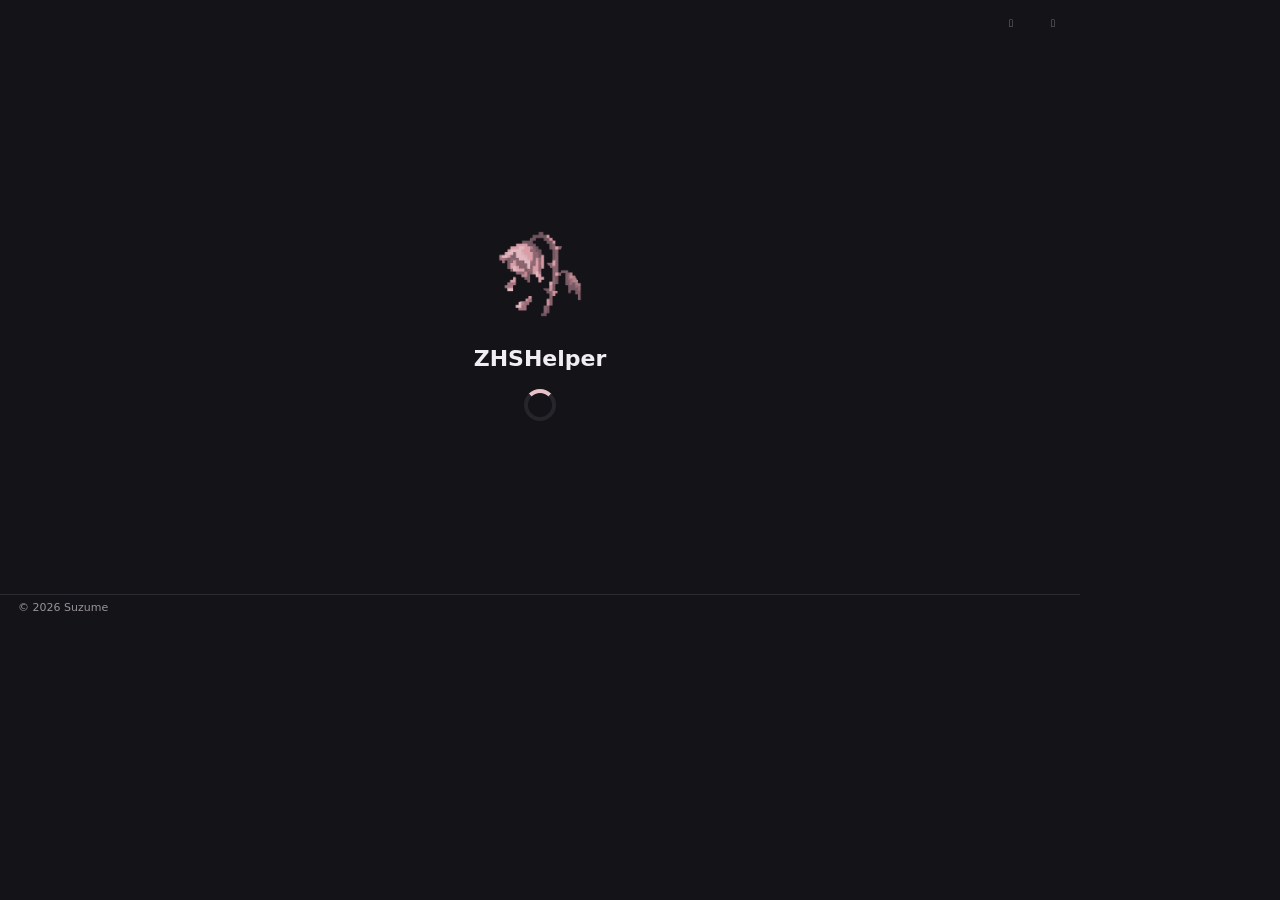
==== gui/web/index.html @ 7999a5ea "ZHSHelper" ====
<!doctype html>
<html lang="zh-CN">
<head>
<meta charset="utf-8">
<title>ZHSHelper</title>
<link rel="stylesheet" href="style.css">
</head>
<body>
<div class="app-shell">

  <div class="titlebar">
    <div class="titlebar-drag pywebview-drag-region"></div>
    <div class="titlebar-buttons">
      <button id="btn-min" class="title-btn" title="最小化">&#xE921;</button>
      <button id="btn-close" class="title-btn title-btn-close" title="关闭">&#xE8BB;</button>
    </div>
  </div>

  <div class="shell-body">

    <div class="splash" id="splash">
      <img class="splash-mark" src="assets/logo.png" alt="ZHSHelper">
      <div class="splash-title">ZHSHelper</div>
      <div class="splash-spinner"></div>
    </div>

    <nav class="nav-rail">
      <div class="brand-badge" title="ZHSHelper"><img src="assets/logo.png" alt="ZHSHelper"></div>
      <button class="tab active" data-tab="dashboard" title="工作台">
        <svg class="tab-icon" viewBox="0 0 24 24">
          <rect x="3" y="3" width="8" height="8" rx="2.5" fill="currentColor"/>
          <rect x="13" y="3" width="8" height="8" rx="2.5" fill="currentColor"/>
          <rect x="3" y="13" width="8" height="8" rx="2.5" fill="currentColor"/>
          <rect x="13" y="13" width="8" height="8" rx="2.5" fill="currentColor"/>
        </svg>
      </button>
      <button class="tab" data-tab="settings" title="设置">
        <svg class="tab-icon" viewBox="0 0 24 24">
          <line x1="4" y1="6" x2="20" y2="6" stroke="currentColor" stroke-width="1.8" stroke-linecap="round"/>
          <circle cx="9" cy="6" r="2.4" fill="currentColor"/>
          <line x1="4" y1="12" x2="20" y2="12" stroke="currentColor" stroke-width="1.8" stroke-linecap="round"/>
          <circle cx="16" cy="12" r="2.4" fill="currentColor"/>
          <line x1="4" y1="18" x2="20" y2="18" stroke="currentColor" stroke-width="1.8" stroke-linecap="round"/>
          <circle cx="11" cy="18" r="2.4" fill="currentColor"/>
        </svg>
      </button>
    </nav>

    <div class="tab-panels">

      <section class="tab-panel active" id="panel-dashboard">
        <h1 class="page-title">工作台</h1>
        <div class="dashboard-grid">

          <div class="col-main">
            <div class="card courses-card">
              <div class="row-between">
                <div class="section-title">课程列表</div>
                <div class="btn-row btn-row-tight">
                  <button id="btn-select-all" class="btn btn-secondary btn-sm">全选</button>
                  <button id="btn-select-none" class="btn btn-secondary btn-sm">全不选</button>
                  <button id="btn-refresh-courses" class="btn btn-secondary btn-sm">刷新</button>
                </div>
              </div>
              <p class="hint" id="courses-hint">先完成登录，再刷新课程列表。</p>
              <div class="course-group">
                <div class="course-group-title">知到共享学分课</div>
                <div class="course-list" id="list-zhidao"><div class="empty-hint">暂无数据</div></div>
              </div>
              <div class="course-group">
                <div class="course-group-title">校内学分课 (Hike)</div>
                <div class="course-list" id="list-hike"><div class="empty-hint">暂无数据</div></div>
              </div>

              <div class="progress-block">
                <div class="progress-label">实时进度<span class="live-dot" id="live-dot" title="运行中"></span></div>
                <div class="current-status">
                  <div class="current-course" id="current-course"></div>
                  <div class="current-video" id="current-video"></div>
                </div>
                <div class="progress-row">
                  <div class="progress-track"><div class="progress-fill" id="progress-fill"></div></div>
                  <div class="progress-percent" id="progress-percent">--</div>
                </div>
                <div class="progress-caption" id="progress-caption">尚未开始</div>
                <div class="captcha-alert" id="captcha-alert" hidden>检测到人机验证，请手动验证后继续刷课</div>
              </div>
            </div>
          </div>

          <div class="col-side">
            <div class="card login-card" id="login-card">
              <div class="row-between">
                <div class="section-title">登录状态</div>
                <div class="login-status-group">
                  <div class="status-chip" id="login-status">未登录</div>
                  <button id="btn-login" class="btn btn-primary btn-sm" title="点击生成二维码，用「智慧树」App 扫码登录">开始登录</button>
                  <button id="btn-cancel-login" class="btn btn-secondary btn-sm" hidden>取消登录</button>
                  <button id="btn-relogin" class="btn btn-secondary btn-sm" hidden>重新登录</button>
                </div>
              </div>
            </div>

            <div class="card qr-card" id="qr-card">
              <div class="section-title">二维码</div>
              <div class="qr-box" id="qr-box">
                <img id="qr-img" alt="登录二维码" hidden>
                <div id="qr-placeholder" class="qr-placeholder">点击"开始登录"生成二维码</div>
              </div>
            </div>

            <div class="run-card">
              <button id="btn-run-toggle" class="btn btn-run btn-primary">开始运行</button>
            </div>
          </div>

        </div>
      </section>

      <section class="tab-panel" id="panel-settings">
        <h1 class="page-title">设置</h1>
        <div class="card">
          <div class="section-title">运行参数</div>
          <div class="field-row">
            <label class="field-label">倍速
              <input type="number" id="opt-speed" class="text-input" step="0.05" min="0.1" placeholder="默认最高">
            </label>
            <label class="field-label">完成阈值
              <input type="number" id="opt-threshold" class="text-input" step="0.01" min="0" max="1" placeholder="默认 0.91">
            </label>
            <label class="field-label">单课时限（分钟）
              <input type="number" id="opt-limit" class="text-input" step="1" min="0" placeholder="0 = 不限">
            </label>
          </div>
          <p class="hint">建议使用默认速度，不建议超过 8 倍速。</p>
        </div>
        <div class="btn-row">
          <button id="btn-save-settings" class="btn btn-primary">保存设置</button>
          <button id="btn-visit-site" class="btn btn-secondary">访问我的网站</button>
          <span class="save-hint" id="save-hint"></span>
        </div>
      </section>

    </div>
  </div>

  <div class="statusbar">
    <span id="status-text">© 2026 Suzume</span>
    <span id="version-text"></span>
  </div>
</div>

<script src="app.js"></script>
</body>
</html>
---- gui/web/style.css ----
:root {
  --bg: #141317;
  --card: #201F24;
  --card-alt: #26252B;
  --rail-pill: #726B73;
  --border: #2C2A31;
  --accent: #E7C1C8;
  --accent-strong: #D99AA4;
  --accent-ink: #362F3A;
  --text: #F1EEF2;
  --text-muted: #99939D;
  --ok: #8BD17C;
  --bad: #E5626A;
  --gold: #E3B341;
}

* { box-sizing: border-box; }

/* Flat, matches .app-shell's own background below - when the window's aspect
   ratio doesn't match the fixed 1080x620 canvas, applyScale() letterboxes
   it, leaving this background visible in the margin. A plain color match is
   enough here (unlike a gradient) since both are the same flat tone. */
html, body {
  margin: 0;
  height: 100%;
  overflow: hidden;
  background: var(--bg);
  color: var(--text);
  font-family: "Segoe UI", "Microsoft YaHei UI", "PingFang SC", system-ui, sans-serif;
  font-size: 13px;
  user-select: none;
}

/* The whole UI is designed at a fixed 1080x620 canvas and uniformly
   transform-scaled (see app.js applyScale()) to fit whatever size the
   window actually is - "等比缩放": resizing the window scales everything
   together instead of reflowing, and never distorts the aspect ratio. */
.app-shell {
  position: absolute;
  top: 0;
  left: 0;
  width: 1080px;
  height: 620px;
  transform-origin: top left;
  z-index: 1;
  display: flex;
  flex-direction: column;
  overflow: hidden;
  background: var(--bg);
}

/* ---------------- title bar ---------------- */

.titlebar {
  display: flex;
  align-items: center;
  height: 46px;
  flex: none;
  padding: 0 6px;
}

.titlebar-drag {
  flex: 1;
  height: 100%;
}

.titlebar-buttons {
  display: flex;
  align-items: center;
}

.title-btn {
  width: 42px;
  height: 32px;
  border: 0;
  background: transparent;
  color: var(--text-muted);
  font-family: "Segoe MDL2 Assets", "Segoe UI Symbol", sans-serif;
  font-size: 11px;
  cursor: pointer;
  border-radius: 8px;
}

.title-btn:hover { background: rgba(255,255,255,.08); color: var(--text); }
.title-btn-close:hover { background: #E81123; color: #fff; }

/* ---------------- nav rail ---------------- */

.shell-body {
  position: relative;
  flex: 1;
  min-height: 0;
  display: flex;
  flex-direction: row;
  overflow: hidden;
}

/* ---------------- splash ---------------- */

/* Covers nav-rail + tab-panels only (not the titlebar above it), so the
   custom min/close buttons stay usable even if course loading takes a
   while - see onSplashReady() in app.js for when this fades out. */
.splash {
  position: absolute;
  inset: 0;
  z-index: 50;
  display: flex;
  flex-direction: column;
  align-items: center;
  justify-content: center;
  gap: 18px;
  background: var(--bg);
  transition: opacity .3s ease;
}

.splash.hide {
  opacity: 0;
  pointer-events: none;
}

.splash-mark {
  flex: none;
  width: 108px;
  height: 108px;
  object-fit: contain;
}

.splash-title {
  font-size: 22px;
  font-weight: 700;
  color: var(--text);
}

.splash-spinner {
  flex: none;
  width: 32px;
  height: 32px;
  border-radius: 50%;
  border: 4px solid var(--card-alt);
  border-top-color: var(--accent);
  animation: splash-spin .8s linear infinite;
}

@keyframes splash-spin { to { transform: rotate(360deg); } }

.nav-rail {
  flex: none;
  width: 72px;
  display: flex;
  flex-direction: column;
  align-items: center;
  padding: 4px 0 14px;
  gap: 10px;
}

.brand-badge {
  flex: none;
  width: 44px;
  height: 44px;
  border-radius: 16px;
  background: var(--card-alt);
  display: flex;
  align-items: center;
  justify-content: center;
  margin-bottom: 6px;
}

.brand-badge img {
  width: 28px;
  height: 28px;
  object-fit: contain;
}

.nav-rail .tab {
  flex: none;
  width: 48px;
  height: 44px;
  display: flex;
  align-items: center;
  justify-content: center;
  border: 0;
  background: transparent;
  color: var(--text-muted);
  border-radius: 16px;
  cursor: pointer;
  transition: background .15s ease, color .15s ease;
}

.nav-rail .tab:hover { color: var(--text); background: rgba(255,255,255,.06); }
.nav-rail .tab.active { background: var(--rail-pill); color: #fff; }

.tab-icon { width: 22px; height: 22px; }

/* ---------------- panels ---------------- */

.tab-panels {
  flex: 1;
  min-width: 0;
  min-height: 0;
  overflow: hidden;
  padding: 14px 16px;
}

.page-title {
  flex: none;
  font-size: 20px;
  font-weight: 700;
  color: var(--text);
  margin: 0 0 4px;
}

/* The dashboard is a fixed-height flex column so the OUTER page never
   scrolls - only the small boxes that opt into it (course lists, side
   column as a last resort) scroll internally. Settings has no such
   constraint and just scrolls normally like any settings page. */
.tab-panel { display: none; height: 100%; min-height: 0; }
.tab-panel.active { display: flex; flex-direction: column; gap: 12px; }
#panel-settings.active { display: block; overflow-y: auto; }
#panel-settings .page-title { margin-bottom: 14px; }

/* Fixed height (not flex-grow) even though dashboard-grid is the dashboard's
   only content now - letting it stretch to fill the panel just left the
   course list and its mostly-empty rows looking stretched-out and sparse.
   A capped height keeps it a reasonable size; the panel just carries a bit
   of empty space below it instead. */
.dashboard-grid {
  flex: 0 0 450px;
  display: flex;
  flex-direction: row;
  gap: 12px;
}

/* col-main/col-side stretch (flex row default) to the same height, and each
   pins its last element to the bottom via margin-top:auto - that's what
   keeps the run card's bottom edge flush with the course list card's. */
.col-main {
  flex: 1.6 1 0;
  min-width: 0;
  min-height: 0;
  display: flex;
  flex-direction: column;
}

.col-side {
  flex: 1 1 0;
  min-width: 0;
  min-height: 0;
  display: flex;
  flex-direction: column;
  gap: 12px;
  /* Falls back to its own scrollbar rather than the whole page if the
     stacked cards (login/qr/run) ever don't fit at a small window size -
     the page itself must never be the thing that scrolls. */
  overflow-y: auto;
}

/* No .card class on this one (deliberately) - just the button, no
   surrounding title/border/background. margin-top:auto keeps it pinned to
   col-side's bottom edge (unaffected by dropping the card chrome, since
   that positioning came from this rule, not from .card). */
.run-card { margin-top: auto; }

.col-main > .card, .col-side > .card { margin-bottom: 0; }

.card {
  background: var(--card);
  border: 0;
  border-radius: 20px;
  padding: 16px 18px;
  margin-bottom: 12px;
}

.section-title {
  font-weight: 700;
  font-size: 14px;
  color: var(--text);
  margin-bottom: 10px;
}

.row-between {
  display: flex;
  align-items: center;
  justify-content: space-between;
  margin-bottom: 4px;
}

.hint {
  color: var(--text-muted);
  font-size: 11px;
  line-height: 1.6;
  margin: 6px 0 0;
}

/* ---------------- buttons ---------------- */

.btn-row {
  display: flex;
  gap: 10px;
  margin-top: 12px;
  align-items: center;
}

.btn-row-tight { margin-top: 0; gap: 8px; }

.btn {
  border: 0;
  border-radius: 14px;
  font-weight: 600;
  font-size: 13px;
  padding: 10px 18px;
  cursor: pointer;
  transition: background .15s ease, color .15s ease;
}

.btn-sm { padding: 7px 13px; font-size: 12px; border-radius: 12px; }

/* The run button stands alone (no card chrome around it - see .run-card),
   so it carries its own visual weight instead of a title + border/background
   doing that job. Full stadium shape, like an extended FAB. */
.btn-run { width: 100%; padding: 16px 18px; font-size: 15px; font-weight: 700; border-radius: 999px; }

.btn-primary {
  background: var(--accent);
  color: var(--accent-ink);
}
.btn-primary:hover { background: var(--accent-strong); }
.btn-primary:active { filter: brightness(.94); }
.btn-primary:disabled { background: var(--card-alt); color: var(--text-muted); cursor: default; }

.btn-secondary {
  background: var(--card-alt);
  color: var(--text);
}
.btn-secondary:hover { background: #302E36; }
.btn-secondary:disabled { color: var(--text-muted); cursor: default; }

.btn-warn {
  background: rgba(229,98,106,.14);
  color: var(--bad);
}
.btn-warn:hover { background: var(--bad); color: #241012; }
.btn-warn:disabled { color: var(--text-muted); background: var(--card-alt); cursor: default; }

/* ---------------- inputs ---------------- */

.text-input, .select-input {
  width: 100%;
  background: var(--card-alt);
  color: var(--text);
  border: 0;
  border-radius: 14px;
  padding: 10px 12px;
  font-size: 13px;
  margin-top: 6px;
  font-family: inherit;
}

.text-input:focus, .select-input:focus {
  outline: 2px solid var(--accent);
  outline-offset: 1px;
}

.field-row {
  display: flex;
  gap: 14px;
  flex-wrap: wrap;
}

.field-label {
  flex: 1;
  min-width: 160px;
  font-size: 12px;
  color: var(--text-muted);
}

/* ---------------- switch ---------------- */

.switch {
  width: 46px;
  height: 26px;
  border-radius: 999px;
  border: 0;
  background: #3F3C43;
  position: relative;
  cursor: pointer;
  transition: background .18s ease;
  flex: none;
}

.switch[aria-checked="true"] { background: var(--accent); }

.switch-thumb {
  position: absolute;
  top: 3px;
  left: 3px;
  width: 20px;
  height: 20px;
  border-radius: 50%;
  background: var(--text-muted);
  transition: transform .18s cubic-bezier(.33,1,.68,1), background .18s ease;
}

.switch[aria-checked="true"] .switch-thumb { transform: translateX(20px); background: var(--accent-ink); }

/* ---------------- login ---------------- */

/* Chip + whichever single action button applies (开始登录 / 取消登录 /
   重新登录 - app.js shows exactly one of the three at a time) all share this
   one row instead of a separate hint paragraph + button row below the
   title, which is what made the not-logged-in state take three lines. */
.login-status-group {
  display: flex;
  align-items: center;
  flex-wrap: wrap;
  justify-content: flex-end;
  gap: 6px;
}

/* compact (logged in): only 重新登录 is a valid action, hide 开始登录 even
   though its own `hidden` attribute may say otherwise (see onLoginFinished -
   it's restored unconditionally there since the failed/cancelled path needs
   it back, and this class-based rule is what actually keeps it hidden once
   logged in). */
.login-card.compact #btn-login {
  display: none;
}

.qr-box {
  position: relative;
  margin: 8px auto 0;
  display: flex;
  align-items: center;
  justify-content: center;
  width: 118px;
  height: 118px;
  background: var(--card-alt);
  border-radius: 16px;
}

.qr-box img { width: 100%; height: 100%; padding: 12px; }

.qr-placeholder {
  color: var(--text-muted);
  font-size: 12px;
  text-align: center;
  padding: 0 20px;
}

.status-chip {
  display: inline-block;
  padding: 6px 12px;
  border-radius: 999px;
  background: var(--card-alt);
  color: var(--text-muted);
  font-size: 12px;
  font-weight: 600;
}

.status-chip.ok { color: var(--ok); background: rgba(139,209,124,.14); }
.status-chip.bad { color: var(--bad); background: rgba(229,98,106,.14); }
.status-chip.pending { color: var(--gold); background: rgba(227,179,65,.14); }

/* ---------------- courses ---------------- */

/* Fills col-main's stretched height; never scrolls itself (overflow:hidden)
   - only its two .course-list boxes below do, once their grown height still
   isn't enough for all the rows. The progress readout keeps a small fixed
   gap above it rather than being pushed around, since the lists above it
   now absorb all the card's leftover height themselves.
   flex:1 1 0 (not the equivalent-looking `flex:1` shorthand, which computes
   to a PERCENTAGE flex-basis:0%) - percentage flex-basis inside a
   stretch-sized flex item (col-main here) is a genuinely inconsistent corner
   of the flexbox spec/engines; it was silently resolving courses-card to
   its content height instead of filling col-main. A literal 0 length has no
   such ambiguity. */
.courses-card {
  flex: 1 1 0;
  min-height: 0;
  display: flex;
  flex-direction: column;
  overflow: hidden;
}

/* 14px (not 8px): a full-height list scrolled to a partial row sits right at
   its own boundary, so the next group's title needs real breathing room or
   the two read as crowded into each other. flex:1 1 0 (not none) - the two
   groups now SHARE whatever vertical room courses-card has, instead of each
   being a fixed 128px block. That room varies a lot (min-height:500px on
   the grid, a tall window, few vs. many courses), and a fixed list height
   used to leave that leftover as dead empty space between the lists and
   the progress HUD - which read as a layout bug ("why is there a big empty
   gap, why is the HUD floating disconnected from the list above it") even
   though nothing was technically broken. Letting the lists grow means that
   room becomes more visible rows instead of a void.
   No min-height:0 here (deliberately, unlike most flex items in this file) -
   leaving it at the default `auto` lets flexbox's automatic-minimum-size
   rule apply: since this group has overflow:visible, its floor becomes its
   own content's min-content size, which includes .course-list's own
   min-height:64px. Overriding it to 0 (as tried initially) breaks that
   chain - the group collapses to 0 under real space pressure and silently
   swallows the list's 64px floor, since overflow:hidden two levels up on
   .courses-card then clips it away entirely. */
.course-group {
  margin-top: 14px;
  flex: 1 1 0;
  display: flex;
  flex-direction: column;
}

.course-group-title {
  flex: none;
  font-weight: 700;
  font-size: 12px;
  color: var(--text-muted);
  margin-bottom: 4px;
}

/* min-height (not a fixed height) - grows with courses-card's available
   room via the flex column above, only falling back to its own scrollbar
   once content exceeds whatever height it was actually given. */
.course-list {
  flex: 1 1 0;
  min-height: 64px;
  overflow-y: auto;
  display: flex;
  flex-direction: column;
}

.course-row {
  flex: none;
  display: flex;
  align-items: center;
  gap: 10px;
  padding: 7px 4px;
  border-bottom: 1px solid var(--border);
}

.course-row:last-child { border-bottom: none; }

.course-row input[type="checkbox"] { accent-color: var(--accent); width: 15px; height: 15px; flex: none; }

.course-name { flex: 1; min-width: 0; overflow: hidden; text-overflow: ellipsis; white-space: nowrap; }

/* margin:auto self-centers this lone child inside the now-flexible
   .course-list (a flex column), instead of it sitting pinned to the top-left
   corner of a tall empty box - reads as a deliberate empty state, not
   leftover space. */
.empty-hint {
  flex: none;
  margin: auto;
  color: var(--text-muted);
  font-size: 12px;
  padding: 6px 4px;
}

/* ---------------- progress ---------------- */

/* Lives inside .courses-card, right after the two course-groups (which now
   flex-grow to absorb all the card's leftover height themselves, so this
   just needs a small fixed gap rather than being pushed to the bottom). A
   flat rounded sub-panel, matching the rest of the card language. */
.progress-block {
  flex: none;
  margin-top: 14px;
  padding: 14px 16px;
  border-radius: 16px;
  background: var(--card-alt);
}

.progress-label {
  font-weight: 600;
  font-size: 12px;
  color: var(--text-muted);
  margin-bottom: 8px;
}

/* Plain, directly-updated status text - no timestamp, no tag chip, no
   monospace: just the course/video name as ordinary prose, not a
   command-prompt-style log line. */
.current-status {
  margin-bottom: 10px;
}
.current-course, .current-video {
  font-size: 13px;
  line-height: 1.6;
}
.current-course { color: var(--text); font-weight: 600; }
.current-video { color: var(--text-muted); }
.current-course:empty, .current-video:empty { display: none; }

.progress-row {
  display: flex;
  align-items: center;
  gap: 12px;
}

.progress-track {
  position: relative;
  flex: 1;
  height: 8px;
  border-radius: 999px;
  background: var(--card);
  overflow: hidden;
}

.progress-fill {
  position: relative;
  height: 100%;
  width: 0%;
  border-radius: 999px;
  background: var(--accent);
  transition: width .3s ease;
}

.progress-percent {
  font-weight: 700;
  font-family: "JetBrains Mono", Consolas, "Cascadia Mono", ui-monospace, monospace;
  font-variant-numeric: tabular-nums;
  color: var(--accent-strong);
  width: 58px;
  text-align: right;
}

.progress-caption {
  margin-top: 8px;
  color: var(--text-muted);
  font-size: 12px;
}

/* Needs manual attention (most likely a CAPTCHA - see the threshold check
   in app.js's onRunCourseEnd), so it's a tinted banner rather than plain
   caption text - it should read as distinct from the routine status lines
   above it. */
.captcha-alert {
  margin-top: 10px;
  padding: 10px 12px;
  border-radius: 12px;
  background: rgba(227,179,65,.14);
  color: var(--gold);
  font-size: 13px;
  font-weight: 600;
  line-height: 1.5;
}

.live-dot {
  display: inline-block;
  width: 7px;
  height: 7px;
  border-radius: 50%;
  background: var(--border);
  margin-left: 7px;
  vertical-align: 2px;
}
.live-dot.on {
  background: var(--ok);
  box-shadow: 0 0 6px var(--ok);
  animation: live-pulse 1.4s ease-in-out infinite;
}
@keyframes live-pulse { 0%, 100% { opacity: 1; } 50% { opacity: .35; } }

/* ---------------- statusbar ---------------- */

.statusbar {
  flex: none;
  display: flex;
  justify-content: space-between;
  padding: 6px 18px;
  border-top: 1px solid var(--border);
  color: var(--text-muted);
  font-size: 11px;
}

.save-hint {
  color: var(--ok);
  font-size: 12px;
}

/* ---------------- scrollbars ---------------- */

::-webkit-scrollbar { width: 8px; height: 8px; }
::-webkit-scrollbar-track { background: transparent; }
::-webkit-scrollbar-thumb { background: var(--border); border-radius: 4px; }
::-webkit-scrollbar-thumb:hover { background: var(--accent); }
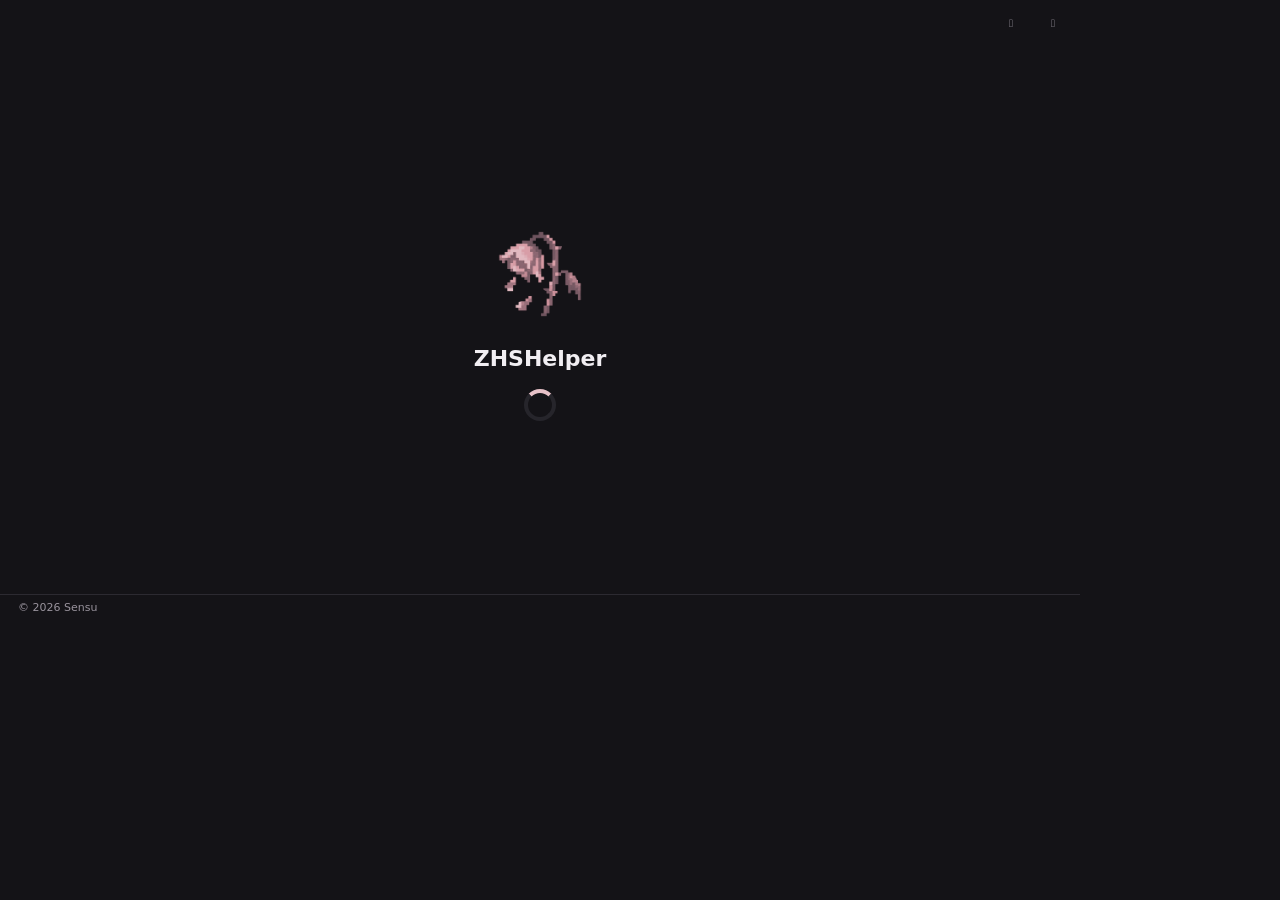
==== commit e2476126: "Refactor project identifiers, rename helper module, and update author to Sensu" ====
--- a/gui/web/index.html
+++ b/gui/web/index.html
@@ -145,7 +145,7 @@
   </div>
 
   <div class="statusbar">
-    <span id="status-text">© 2026 Suzume</span>
+    <span id="status-text">© 2026 Sensu</span>
     <span id="version-text"></span>
   </div>
 </div>
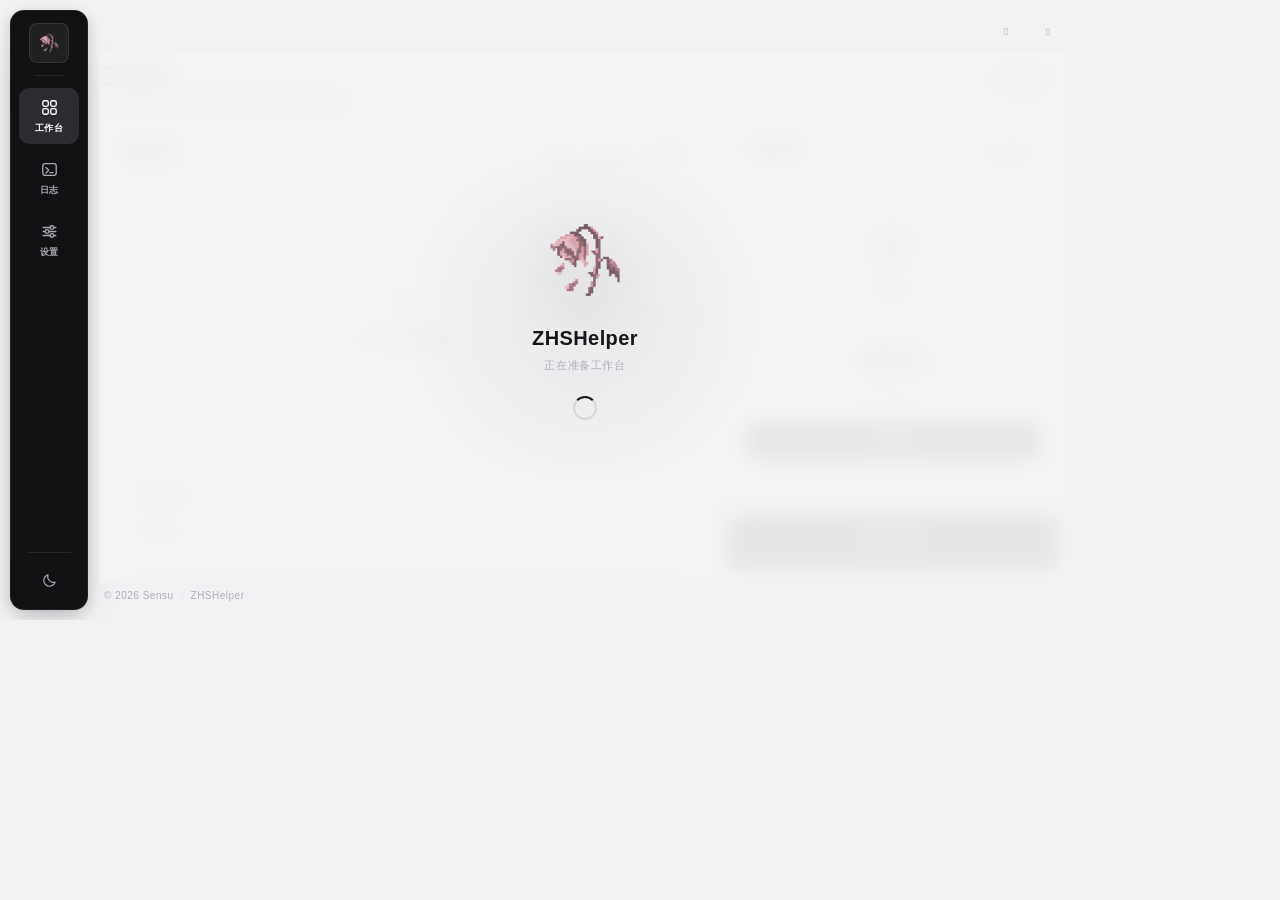
==== commit a552f0d2: "Redesign UI with light/dark themes, log page and CAPTCHA hand-off - New light-first UI: floating dar" ====
--- a/gui/web/index.html
+++ b/gui/web/index.html
@@ -1,152 +1,361 @@
 <!doctype html>
-<html lang="zh-CN">
+<html lang="zh-CN" data-theme="light">
 <head>
 <meta charset="utf-8">
 <title>ZHSHelper</title>
 <link rel="stylesheet" href="style.css">
+<script>
+  /* theme hint before first paint: avoids a light flash for dark-mode users */
+  try {
+    if (localStorage.getItem("zhshelper.theme") === "dark") {
+      document.documentElement.dataset.theme = "dark";
+    }
+  } catch (e) {}
+</script>
 </head>
 <body>
 <div class="app-shell">
 
-  <div class="titlebar">
-    <div class="titlebar-drag pywebview-drag-region"></div>
-    <div class="titlebar-buttons">
-      <button id="btn-min" class="title-btn" title="最小化">&#xE921;</button>
-      <button id="btn-close" class="title-btn title-btn-close" title="关闭">&#xE8BB;</button>
-    </div>
-  </div>
-
-  <div class="shell-body">
-
-    <div class="splash" id="splash">
-      <img class="splash-mark" src="assets/logo.png" alt="ZHSHelper">
-      <div class="splash-title">ZHSHelper</div>
-      <div class="splash-spinner"></div>
-    </div>
-
-    <nav class="nav-rail">
-      <div class="brand-badge" title="ZHSHelper"><img src="assets/logo.png" alt="ZHSHelper"></div>
+  <aside class="rail">
+    <div class="rail-brand" title="ZHSHelper"><img src="assets/logo.png" alt="ZHSHelper"></div>
+    <div class="rail-divider"></div>
+
+    <nav class="rail-nav">
       <button class="tab active" data-tab="dashboard" title="工作台">
-        <svg class="tab-icon" viewBox="0 0 24 24">
-          <rect x="3" y="3" width="8" height="8" rx="2.5" fill="currentColor"/>
-          <rect x="13" y="3" width="8" height="8" rx="2.5" fill="currentColor"/>
-          <rect x="3" y="13" width="8" height="8" rx="2.5" fill="currentColor"/>
-          <rect x="13" y="13" width="8" height="8" rx="2.5" fill="currentColor"/>
-        </svg>
+        <svg class="tab-icon" viewBox="0 0 24 24" fill="none" stroke="currentColor" stroke-width="1.7" stroke-linecap="round" stroke-linejoin="round">
+          <rect x="3.5" y="3.5" width="7" height="7" rx="2.2"/>
+          <rect x="13.5" y="3.5" width="7" height="7" rx="2.2"/>
+          <rect x="3.5" y="13.5" width="7" height="7" rx="2.2"/>
+          <rect x="13.5" y="13.5" width="7" height="7" rx="2.2"/>
+        </svg>
+        <span class="tab-label">工作台</span>
+      </button>
+      <button class="tab" data-tab="logs" title="日志">
+        <svg class="tab-icon" viewBox="0 0 24 24" fill="none" stroke="currentColor" stroke-width="1.7" stroke-linecap="round" stroke-linejoin="round">
+          <rect x="3.5" y="4.5" width="17" height="15" rx="3"/>
+          <path d="M7.5 9.5 11 13l-3.5 3.5M12.5 16h4"/>
+        </svg>
+        <span class="tab-label">日志</span>
+        <span class="log-dot" id="log-dot" hidden></span>
       </button>
       <button class="tab" data-tab="settings" title="设置">
-        <svg class="tab-icon" viewBox="0 0 24 24">
-          <line x1="4" y1="6" x2="20" y2="6" stroke="currentColor" stroke-width="1.8" stroke-linecap="round"/>
-          <circle cx="9" cy="6" r="2.4" fill="currentColor"/>
-          <line x1="4" y1="12" x2="20" y2="12" stroke="currentColor" stroke-width="1.8" stroke-linecap="round"/>
-          <circle cx="16" cy="12" r="2.4" fill="currentColor"/>
-          <line x1="4" y1="18" x2="20" y2="18" stroke="currentColor" stroke-width="1.8" stroke-linecap="round"/>
-          <circle cx="11" cy="18" r="2.4" fill="currentColor"/>
-        </svg>
+        <svg class="tab-icon" viewBox="0 0 24 24" fill="none" stroke="currentColor" stroke-width="1.7" stroke-linecap="round" stroke-linejoin="round">
+          <path d="M4 7h9M17.5 7H20M4 12h3M11.5 12H20M4 17h9M17.5 17H20"/>
+          <circle cx="15" cy="7" r="2.3"/>
+          <circle cx="9" cy="12" r="2.3"/>
+          <circle cx="15" cy="17" r="2.3"/>
+        </svg>
+        <span class="tab-label">设置</span>
       </button>
     </nav>
 
-    <div class="tab-panels">
-
-      <section class="tab-panel active" id="panel-dashboard">
-        <h1 class="page-title">工作台</h1>
-        <div class="dashboard-grid">
-
-          <div class="col-main">
-            <div class="card courses-card">
-              <div class="row-between">
-                <div class="section-title">课程列表</div>
-                <div class="btn-row btn-row-tight">
-                  <button id="btn-select-all" class="btn btn-secondary btn-sm">全选</button>
-                  <button id="btn-select-none" class="btn btn-secondary btn-sm">全不选</button>
-                  <button id="btn-refresh-courses" class="btn btn-secondary btn-sm">刷新</button>
-                </div>
-              </div>
-              <p class="hint" id="courses-hint">先完成登录，再刷新课程列表。</p>
-              <div class="course-group">
-                <div class="course-group-title">知到共享学分课</div>
-                <div class="course-list" id="list-zhidao"><div class="empty-hint">暂无数据</div></div>
-              </div>
-              <div class="course-group">
-                <div class="course-group-title">校内学分课 (Hike)</div>
-                <div class="course-list" id="list-hike"><div class="empty-hint">暂无数据</div></div>
-              </div>
-
-              <div class="progress-block">
-                <div class="progress-label">实时进度<span class="live-dot" id="live-dot" title="运行中"></span></div>
-                <div class="current-status">
-                  <div class="current-course" id="current-course"></div>
-                  <div class="current-video" id="current-video"></div>
-                </div>
-                <div class="progress-row">
-                  <div class="progress-track"><div class="progress-fill" id="progress-fill"></div></div>
-                  <div class="progress-percent" id="progress-percent">--</div>
-                </div>
-                <div class="progress-caption" id="progress-caption">尚未开始</div>
-                <div class="captcha-alert" id="captcha-alert" hidden>检测到人机验证，请手动验证后继续刷课</div>
-              </div>
-            </div>
-          </div>
-
-          <div class="col-side">
-            <div class="card login-card" id="login-card">
-              <div class="row-between">
-                <div class="section-title">登录状态</div>
-                <div class="login-status-group">
-                  <div class="status-chip" id="login-status">未登录</div>
-                  <button id="btn-login" class="btn btn-primary btn-sm" title="点击生成二维码，用「智慧树」App 扫码登录">开始登录</button>
-                  <button id="btn-cancel-login" class="btn btn-secondary btn-sm" hidden>取消登录</button>
-                  <button id="btn-relogin" class="btn btn-secondary btn-sm" hidden>重新登录</button>
-                </div>
-              </div>
-            </div>
-
-            <div class="card qr-card" id="qr-card">
-              <div class="section-title">二维码</div>
-              <div class="qr-box" id="qr-box">
-                <img id="qr-img" alt="登录二维码" hidden>
-                <div id="qr-placeholder" class="qr-placeholder">点击"开始登录"生成二维码</div>
-              </div>
-            </div>
-
-            <div class="run-card">
-              <button id="btn-run-toggle" class="btn btn-run btn-primary">开始运行</button>
-            </div>
-          </div>
-
-        </div>
-      </section>
-
-      <section class="tab-panel" id="panel-settings">
-        <h1 class="page-title">设置</h1>
-        <div class="card">
-          <div class="section-title">运行参数</div>
-          <div class="field-row">
-            <label class="field-label">倍速
-              <input type="number" id="opt-speed" class="text-input" step="0.05" min="0.1" placeholder="默认最高">
-            </label>
-            <label class="field-label">完成阈值
-              <input type="number" id="opt-threshold" class="text-input" step="0.01" min="0" max="1" placeholder="默认 0.91">
-            </label>
-            <label class="field-label">单课时限（分钟）
-              <input type="number" id="opt-limit" class="text-input" step="1" min="0" placeholder="0 = 不限">
-            </label>
-          </div>
-          <p class="hint">建议使用默认速度，不建议超过 8 倍速。</p>
-        </div>
-        <div class="btn-row">
-          <button id="btn-save-settings" class="btn btn-primary">保存设置</button>
-          <button id="btn-visit-site" class="btn btn-secondary">访问我的网站</button>
-          <span class="save-hint" id="save-hint"></span>
-        </div>
-      </section>
-
+    <div class="rail-foot">
+      <button id="btn-theme" class="theme-toggle" title="切换到深色模式" aria-label="切换主题">
+        <svg class="theme-icon theme-icon-moon" viewBox="0 0 24 24" fill="none" stroke="currentColor" stroke-width="1.6" stroke-linecap="round" stroke-linejoin="round">
+          <path d="M20 14.2A8.2 8.2 0 0 1 9.8 4a8.2 8.2 0 1 0 10.2 10.2Z"/>
+        </svg>
+        <svg class="theme-icon theme-icon-sun" viewBox="0 0 24 24" fill="none" stroke="currentColor" stroke-width="1.6" stroke-linecap="round" stroke-linejoin="round">
+          <circle cx="12" cy="12" r="4.2"/>
+          <path d="M12 3v2.2M12 18.8V21M3 12h2.2M18.8 12H21M5.6 5.6l1.6 1.6M16.8 16.8l1.6 1.6M18.4 5.6l-1.6 1.6M7.2 16.8l-1.6 1.6"/>
+        </svg>
+      </button>
     </div>
-  </div>
-
-  <div class="statusbar">
-    <span id="status-text">© 2026 Sensu</span>
-    <span id="version-text"></span>
+  </aside>
+
+  <div class="main">
+
+    <header class="titlebar">
+      <div class="titlebar-drag pywebview-drag-region"></div>
+      <div class="titlebar-buttons">
+        <button id="btn-min" class="title-btn" title="最小化">&#xE921;</button>
+        <button id="btn-close" class="title-btn title-btn-close" title="关闭">&#xE8BB;</button>
+      </div>
+    </header>
+
+    <div class="shell-body">
+
+      <div class="splash" id="splash">
+        <div class="splash-halo"></div>
+        <img class="splash-mark" src="assets/logo.png" alt="ZHSHelper">
+        <div class="splash-title">ZHSHelper</div>
+        <div class="splash-sub">正在准备工作台</div>
+        <div class="splash-spinner"></div>
+      </div>
+
+      <div class="tab-panels">
+
+        <section class="tab-panel active" id="panel-dashboard">
+          <div class="page-head">
+            <div class="page-head-copy">
+              <h1 class="page-title">工作台</h1>
+              <p class="page-sub">勾选课程，自动完成视频学习并实时同步进度</p>
+            </div>
+            <div class="page-head-badge">
+              <span class="badge-dot"></span>
+              本地运行
+            </div>
+          </div>
+
+          <div class="dashboard-grid">
+
+            <div class="col-main">
+              <div class="card courses-card">
+                <div class="card-head">
+                  <div class="card-head-copy">
+                    <div class="section-title">课程列表</div>
+                    <div class="hint" id="courses-hint">先完成登录，再刷新课程列表。</div>
+                  </div>
+                  <div class="seg">
+                    <button id="btn-select-all" class="seg-btn">全选</button>
+                    <button id="btn-select-none" class="seg-btn">全不选</button>
+                    <button id="btn-refresh-courses" class="seg-btn seg-btn-accent">
+                      <svg viewBox="0 0 24 24" fill="none" stroke="currentColor" stroke-width="2" stroke-linecap="round" stroke-linejoin="round"><path d="M20 11a8 8 0 1 0-2.3 6.4"/><path d="M20 5v6h-6"/></svg>
+                      刷新
+                    </button>
+                  </div>
+                </div>
+
+                <div class="course-scroll-wrap">
+                  <div class="course-scroll">
+                    <div class="course-group" id="group-zhidao" hidden>
+                      <div class="course-group-title">
+                        <span class="group-dot dot-zhidao"></span>
+                        知到共享学分课
+                        <span class="group-count" id="count-zhidao">0</span>
+                      </div>
+                      <div class="course-list" id="list-zhidao"><div class="empty-hint">暂无数据</div></div>
+                    </div>
+
+                    <div class="course-group" id="group-hike" hidden>
+                      <div class="course-group-title">
+                        <span class="group-dot dot-hike"></span>
+                        校内学分课 (Hike)
+                        <span class="group-count" id="count-hike">0</span>
+                      </div>
+                      <div class="course-list" id="list-hike"><div class="empty-hint">暂无数据</div></div>
+                    </div>
+
+                    <div class="courses-empty" id="courses-empty">
+                      <span class="courses-empty-icon">
+                        <svg viewBox="0 0 24 24" fill="none" stroke="currentColor" stroke-width="1.6" stroke-linecap="round" stroke-linejoin="round">
+                          <rect x="3.5" y="4" width="17" height="14" rx="3"/>
+                          <path d="M3.5 9h17M8 21h8"/>
+                        </svg>
+                      </span>
+                      <div class="courses-empty-title">还没有课程数据</div>
+                      <div class="courses-empty-sub">登录后点击「刷新」同步课程列表</div>
+                    </div>
+                  </div>
+                </div>
+
+                <div class="progress-block">
+                  <div class="progress-head">
+                    <div class="progress-label">实时进度<span class="live-dot" id="live-dot" title="运行中"></span></div>
+                    <div class="progress-percent" id="progress-percent">--</div>
+                  </div>
+                  <div class="current-status">
+                    <div class="current-course" id="current-course"></div>
+                    <div class="current-video" id="current-video"></div>
+                  </div>
+                  <div class="progress-row">
+                    <div class="progress-track"><div class="progress-fill" id="progress-fill"></div></div>
+                  </div>
+                  <div class="progress-caption" id="progress-caption">尚未开始</div>
+                  <div class="captcha-alert" id="captcha-alert" hidden>
+                    <div class="captcha-copy">
+                      <div class="captcha-title">检测到人机验证</div>
+                      <div class="captcha-sub" id="captcha-status">在打开的登录页完成验证后，回来重新运行</div>
+                    </div>
+                    <button id="btn-captcha-open" class="btn btn-primary btn-sm">打开验证页</button>
+                  </div>
+                </div>
+              </div>
+            </div>
+
+            <div class="col-side">
+              <div class="card login-card" id="login-card">
+                <div class="card-head">
+                  <div class="section-title">登录状态</div>
+                  <div class="login-status-group">
+                    <div class="status-chip" id="login-status">未登录</div>
+                  </div>
+                </div>
+                <div class="login-body">
+                  <div class="qr-box" id="qr-box">
+                    <img id="qr-img" alt="登录二维码" hidden>
+
+                    <div class="qr-art qr-idle" aria-hidden="true">
+                      <svg viewBox="0 0 48 48" fill="none" stroke="currentColor" stroke-width="1.7" stroke-linecap="round" stroke-linejoin="round">
+                        <rect x="8" y="8" width="13" height="13" rx="2.6"/>
+                        <rect x="27" y="8" width="13" height="13" rx="2.6"/>
+                        <rect x="8" y="27" width="13" height="13" rx="2.6"/>
+                        <path d="M27 27h5.5v5.5H27z" fill="currentColor" stroke="none"/>
+                        <path d="M36.5 27H40M27 36.5V40M36.5 36.5H40V40h-3.5z" fill="currentColor" stroke="none"/>
+                      </svg>
+                    </div>
+
+                    <div class="qr-art qr-loader" aria-hidden="true">
+                      <svg viewBox="0 0 56 56" fill="none">
+                        <circle class="qr-loader-ring" cx="28" cy="28" r="22" stroke="currentColor" stroke-opacity=".22" stroke-width="1.6" stroke-dasharray="1.5 5"/>
+                        <circle class="qr-loader-arc" cx="28" cy="28" r="22" stroke="currentColor" stroke-width="2.4" stroke-linecap="round" stroke-dasharray="32 106"/>
+                        <circle class="qr-loader-arc qr-loader-arc-2" cx="28" cy="28" r="14" stroke="currentColor" stroke-opacity=".5" stroke-width="1.6" stroke-linecap="round" stroke-dasharray="12 76"/>
+                        <circle cx="28" cy="28" r="2.4" fill="currentColor"/>
+                      </svg>
+                    </div>
+
+                    <div class="qr-art qr-standby" aria-hidden="true">
+                      <svg viewBox="0 0 56 56" fill="none" stroke="currentColor" stroke-width="2" stroke-linecap="round" stroke-linejoin="round">
+                        <circle cx="28" cy="28" r="19" stroke-opacity=".22"/>
+                        <path d="M19 28.5l6.2 6.2 11.5-12.5"/>
+                      </svg>
+                    </div>
+
+                    <div id="qr-placeholder" class="qr-placeholder">点击"开始登录"生成二维码</div>
+                  </div>
+                  <div class="login-copy">
+                    <div class="login-lead">智慧树账号</div>
+                    <p class="login-desc">使用「智慧树」App 扫码，登录后可同步课程与学习进度。</p>
+                    <div class="login-actions">
+                      <button id="btn-login" class="btn btn-primary btn-block" title="点击生成二维码，用「智慧树」App 扫码登录">开始登录</button>
+                      <button id="btn-cancel-login" class="btn btn-secondary btn-block" hidden>取消登录</button>
+                      <button id="btn-relogin" class="btn btn-secondary btn-block" hidden>重新登录</button>
+                    </div>
+                  </div>
+                </div>
+              </div>
+
+              <div class="run-card">
+                <button id="btn-run-toggle" class="btn btn-run btn-primary">开始运行</button>
+              </div>
+            </div>
+
+          </div>
+        </section>
+
+        <section class="tab-panel" id="panel-logs">
+          <div class="page-head">
+            <div class="page-head-copy">
+              <h1 class="page-title">日志</h1>
+              <p class="page-sub">运行与登录的实时输出，仅保存在本次会话</p>
+            </div>
+          </div>
+
+          <div class="card log-card">
+            <div class="log-toolbar">
+              <span class="log-meta" id="log-meta">0 行</span>
+              <button id="btn-log-autoscroll" class="log-btn active" aria-pressed="true">自动滚动</button>
+              <button id="btn-log-clear" class="log-btn">清空</button>
+            </div>
+            <div class="log-view" id="log-view">
+              <div class="log-empty" id="log-empty">
+                <div class="log-empty-title">暂无日志</div>
+                <div class="log-empty-sub">登录或开始运行后，输出会实时显示在这里</div>
+              </div>
+            </div>
+          </div>
+        </section>
+
+        <section class="tab-panel" id="panel-settings">
+          <div class="page-head">
+            <div class="page-head-copy">
+              <h1 class="page-title">设置</h1>
+              <p class="page-sub">调整播放与完成判定参数，建议保持默认</p>
+            </div>
+          </div>
+
+          <div class="settings-body">
+            <div class="card">
+              <div class="card-head">
+                <div class="card-head-copy">
+                  <div class="section-title">运行参数</div>
+                  <div class="hint">留空表示使用程序内置的推荐值，不建议超过 8 倍速。</div>
+                </div>
+              </div>
+
+              <div class="field-grid">
+                <label class="field">
+                  <span class="field-label">播放倍速</span>
+                  <span class="field-input">
+                    <input type="number" id="opt-speed" class="text-input" step="0.05" min="0.1" placeholder="默认最高">
+                    <span class="field-unit">x</span>
+                  </span>
+                  <span class="field-help">视频播放速度</span>
+                </label>
+                <label class="field">
+                  <span class="field-label">完成阈值</span>
+                  <span class="field-input">
+                    <input type="number" id="opt-threshold" class="text-input" step="0.01" min="0" max="1" placeholder="默认 0.91">
+                  </span>
+                  <span class="field-help">进度达到该比例视为完成</span>
+                </label>
+                <label class="field">
+                  <span class="field-label">单课时限</span>
+                  <span class="field-input">
+                    <input type="number" id="opt-limit" class="text-input" step="1" min="0" placeholder="0 = 不限">
+                    <span class="field-unit">分钟</span>
+                  </span>
+                  <span class="field-help">超时后跳过当前课时</span>
+                </label>
+              </div>
+            </div>
+
+            <div class="card">
+              <div class="card-head">
+                <div class="card-head-copy">
+                  <div class="section-title">浏览器验证凭据</div>
+                  <div class="hint">检测到人机验证时用于自动填写登录页；仅保存在本机 config.json。</div>
+                </div>
+              </div>
+
+              <div class="field-grid field-grid-2">
+                <label class="field">
+                  <span class="field-label">账号</span>
+                  <span class="field-input">
+                    <input type="text" id="opt-username" class="text-input" autocomplete="off" placeholder="手机号 / 学号">
+                  </span>
+                  <span class="field-help">智慧树登录账号</span>
+                </label>
+                <label class="field">
+                  <span class="field-label">密码</span>
+                  <span class="field-input">
+                    <input type="password" id="opt-password" class="text-input" autocomplete="off" placeholder="登录密码">
+                  </span>
+                  <span class="field-help">用于自动填写，不会上传</span>
+                </label>
+              </div>
+            </div>
+
+            <div class="card about-card">
+              <div class="about-brand">
+                <span class="about-mark"><img src="assets/logo.png" alt=""></span>
+                <div class="about-copy">
+                  <div class="about-name">ZHSHelper</div>
+                  <div class="about-desc">智慧树自动学习助手 · 登录凭据仅保存在本机</div>
+                </div>
+              </div>
+              <div class="about-meta">
+                <span class="about-version" id="about-version"></span>
+                <span class="status-sep"></span>
+                <span>© 2026 Sensu</span>
+              </div>
+            </div>
+
+            <div class="settings-actions">
+              <button id="btn-save-settings" class="btn btn-primary">保存设置</button>
+              <button id="btn-visit-site" class="btn btn-secondary">访问我的网站</button>
+              <span class="save-hint" id="save-hint"></span>
+            </div>
+          </div>
+        </section>
+
+      </div>
+    </div>
+
+    <footer class="statusbar">
+      <span class="status-left"><span id="status-text">© 2026 Sensu</span><span class="status-sep"></span><span class="status-brand">ZHSHelper</span></span>
+      <span id="version-text"></span>
+    </footer>
+
   </div>
 </div>
 
--- a/gui/web/style.css
+++ b/gui/web/style.css
@@ -1,40 +1,263 @@
+/* ==========================================================================
+   ZHSHelper UI — light-first, dark-mode ready
+
+   Layout: 1080x620 fixed canvas, uniformly scaled by app.js applyScale().
+   Every color lives in a custom property below, so [data-theme="dark"]
+   only swaps tokens - no component rules are duplicated per theme.
+   Only index.html / style.css / app.js / assets/logo.png ship (see
+   gui/resources.py): no font files, no external images, no CDNs.
+   ========================================================================== */
+
 :root {
-  --bg: #141317;
-  --card: #201F24;
-  --card-alt: #26252B;
-  --rail-pill: #726B73;
-  --border: #2C2A31;
-  --accent: #E7C1C8;
-  --accent-strong: #D99AA4;
-  --accent-ink: #362F3A;
-  --text: #F1EEF2;
-  --text-muted: #99939D;
-  --ok: #8BD17C;
-  --bad: #E5626A;
-  --gold: #E3B341;
+  color-scheme: light;
+
+  --page-flat: #F2F2F4;
+  --app-bg: #F2F2F4;
+  --grid-line: rgba(23, 23, 26, 0.035);
+  --grid-opacity: 0;
+
+  /* floating navigation rail (stays dark in both themes) */
+  --rail-bg: #111113;
+  --rail-border: rgba(255, 255, 255, 0.06);
+  --rail-shadow: 0 26px 50px -30px rgba(15, 15, 20, 0.55), 0 4px 14px rgba(15, 15, 20, 0.18);
+  --rail-tile-bg: rgba(255, 255, 255, 0.07);
+  --rail-tile-border: rgba(255, 255, 255, 0.09);
+  --rail-icon: #A7A7AF;
+  --rail-icon-hover: #FFFFFF;
+  --rail-hover-bg: rgba(255, 255, 255, 0.07);
+  --rail-active-bg: #2D2D31;
+  --rail-active-fg: #FFFFFF;
+  --rail-divider: rgba(255, 255, 255, 0.09);
+
+  /* text */
+  --text: #17171A;
+  --text-dim: #4B4B53;
+  --text-muted: #8B8B95;
+  --text-faint: #ADADB6;
+
+  /* surfaces */
+  --card-bg: #FFFFFF;
+  --card-border: #EBEBEF;
+  --card-shadow: 0 1px 2px rgba(16, 16, 20, 0.04), 0 24px 44px -34px rgba(16, 16, 20, 0.30);
+  --card-inset: inset 0 1px 0 rgba(255, 255, 255, 0.9);
+  --hover-bg: #F7F7F9;
+  --selected-bg: #F0F0F3;
+  --hairline: #F0F0F3;
+
+  /* segmented control */
+  --seg-bg: #F4F4F6;
+  --seg-border: #ECECEF;
+  --seg-fg: #6E6E77;
+  --seg-hover: #E9E9ED;
+  --seg-accent: #17171A;
+
+  /* buttons */
+  --primary-bg: #17171A;
+  --primary-hover-bg: #000000;
+  --primary-border: #17171A;
+  --primary-fg: #FFFFFF;
+  --primary-shadow: 0 6px 18px -10px rgba(17, 17, 20, 0.55);
+  --primary-disabled-bg: #EDEDF0;
+  --secondary-bg: #F4F4F6;
+  --secondary-hover: #ECECEF;
+  --secondary-border: #E7E7EB;
+  --secondary-fg: #3E3E45;
+  --warn-bg: #FBEDEC;
+  --warn-border: #F1D5D2;
+  --warn-fg: #C2473F;
+  --warn-hover-bg: #D9544B;
+  --warn-hover-fg: #FFFFFF;
+
+  /* inputs */
+  --field-bg: #F7F7F9;
+  --field-border: #E8E8ED;
+  --field-hover-border: #D9D9E0;
+  --field-focus: #17171A;
+  --field-focus-ring: rgba(23, 23, 26, 0.10);
+
+  /* progress */
+  --track: #E9E9ED;
+  --fill-bg: linear-gradient(90deg, #17171A, #3F3F47);
+  --fill-glow: none;
+  --percent: #17171A;
+
+  /* status */
+  --chip-bg: #F4F4F6;
+  --chip-border: #ECECEF;
+  --ok: #1E9C66;
+  --ok-bg: #EAF6F0;
+  --ok-border: #D2EBDF;
+  --bad: #C94A42;
+  --bad-bg: #FBEDEC;
+  --bad-border: #F1D6D3;
+  --gold: #A3761C;
+  --gold-bg: #FAF4E4;
+  --gold-border: #EDDFC0;
+
+  /* QR module */
+  --qr-idle-bg: #FAFAFB;
+  --qr-idle-border: #E3E3E9;
+  --qr-has-bg: #FFFFFF;
+  --qr-has-border: #ECECEF;
+  --qr-standby-bg: #F1F8F4;
+  --qr-standby-border: #D8EBE0;
+  --qr-fg: #17171A;
+  --qr-muted: #8B8B95;
+
+  /* checkbox */
+  --check-bg: #17171A;
+  --check-border: #D3D3DA;
+  --check-hover-border: #A8A8B3;
+  --check-icon: url("data:image/svg+xml,%3Csvg xmlns='http://www.w3.org/2000/svg' viewBox='0 0 24 24' fill='none' stroke='%23FFFFFF' stroke-width='3.6' stroke-linecap='round' stroke-linejoin='round'%3E%3Cpath d='M20 6 9 17l-5-5'/%3E%3C/svg%3E");
+
+  /* splash + misc */
+  --splash-bg: rgba(244, 244, 246, 0.94);
+  --splash-spinner-track: rgba(23, 23, 26, 0.10);
+  --splash-halo: rgba(23, 23, 26, 0.05);
+  --scroll-thumb: rgba(23, 23, 26, 0.16);
+  --scroll-thumb-hover: rgba(23, 23, 26, 0.32);
+  --focus-ring: rgba(23, 23, 26, 0.18);
+  --statusbar-border: #E7E7EB;
+  --empty-icon-bg: #F4F4F6;
+  --empty-icon-border: #ECECEF;
+  --empty-icon-fg: #6E6E77;
+
+  --ease: cubic-bezier(.22, 1, .36, 1);
+}
+
+[data-theme="dark"] {
+  color-scheme: dark;
+
+  --page-flat: #111113;
+  --app-bg: #111113;
+  --grid-line: rgba(255, 255, 255, 0);
+  --grid-opacity: 0;
+
+  --rail-bg: #0C0C0E;
+  --rail-border: rgba(255, 255, 255, 0.06);
+  --rail-shadow: 0 26px 50px -30px rgba(0, 0, 0, 0.85), 0 4px 14px rgba(0, 0, 0, 0.35);
+  --rail-tile-bg: rgba(255, 255, 255, 0.06);
+  --rail-tile-border: rgba(255, 255, 255, 0.08);
+  --rail-icon: #8E8E97;
+  --rail-icon-hover: #FFFFFF;
+  --rail-hover-bg: rgba(255, 255, 255, 0.07);
+  --rail-active-bg: #26262B;
+  --rail-active-fg: #FFFFFF;
+  --rail-divider: rgba(255, 255, 255, 0.08);
+
+  --text: #F2F2F4;
+  --text-dim: #BDBDC5;
+  --text-muted: #8C8C96;
+  --text-faint: #66666F;
+
+  --card-bg: #1A1A1E;
+  --card-border: #2A2A31;
+  --card-shadow: 0 1px 2px rgba(0, 0, 0, 0.45), 0 24px 44px -34px rgba(0, 0, 0, 0.9);
+  --card-inset: inset 0 1px 0 rgba(255, 255, 255, 0.04);
+  --hover-bg: #222227;
+  --selected-bg: #26262C;
+  --hairline: #26262C;
+
+  --seg-bg: #202025;
+  --seg-border: #2B2B32;
+  --seg-fg: #98989F;
+  --seg-hover: #2A2A31;
+  --seg-accent: #F2F2F4;
+
+  --primary-bg: #F2F2F4;
+  --primary-hover-bg: #FFFFFF;
+  --primary-border: #F2F2F4;
+  --primary-fg: #111113;
+  --primary-shadow: 0 8px 22px -14px rgba(0, 0, 0, 0.9);
+  --primary-disabled-bg: #26262B;
+  --secondary-bg: #222227;
+  --secondary-hover: #2B2B32;
+  --secondary-border: #303038;
+  --secondary-fg: #C6C6CE;
+  --warn-bg: rgba(255, 107, 122, 0.12);
+  --warn-border: rgba(255, 107, 122, 0.26);
+  --warn-fg: #FF97A2;
+  --warn-hover-bg: #FF6B7A;
+  --warn-hover-fg: #1C0A0D;
+
+  --field-bg: #151518;
+  --field-border: #2B2B32;
+  --field-hover-border: #3A3A43;
+  --field-focus: #F2F2F4;
+  --field-focus-ring: rgba(242, 242, 244, 0.12);
+
+  --track: #2A2A31;
+  --fill-bg: linear-gradient(90deg, #F2F2F4, #CFCFD8);
+  --fill-glow: none;
+  --percent: #F2F2F4;
+
+  --chip-bg: #202025;
+  --chip-border: #2B2B32;
+  --ok: #45D6A4;
+  --ok-bg: rgba(69, 214, 164, 0.10);
+  --ok-border: rgba(69, 214, 164, 0.20);
+  --bad: #FF6B7A;
+  --bad-bg: rgba(255, 107, 122, 0.10);
+  --bad-border: rgba(255, 107, 122, 0.22);
+  --gold: #F2C14E;
+  --gold-bg: rgba(242, 193, 78, 0.10);
+  --gold-border: rgba(242, 193, 78, 0.20);
+
+  --qr-idle-bg: #151518;
+  --qr-idle-border: #33333B;
+  --qr-has-bg: #F2F4FC;
+  --qr-has-border: #3A3A43;
+  --qr-standby-bg: rgba(69, 214, 164, 0.08);
+  --qr-standby-border: rgba(69, 214, 164, 0.22);
+  --qr-fg: #F2F2F4;
+  --qr-muted: #8C8C96;
+
+  --check-bg: #F2F2F4;
+  --check-border: #3A3A43;
+  --check-hover-border: #6E6E78;
+  --check-icon: url("data:image/svg+xml,%3Csvg xmlns='http://www.w3.org/2000/svg' viewBox='0 0 24 24' fill='none' stroke='%23111113' stroke-width='3.6' stroke-linecap='round' stroke-linejoin='round'%3E%3Cpath d='M20 6 9 17l-5-5'/%3E%3C/svg%3E");
+
+  --splash-bg: rgba(17, 17, 19, 0.97);
+  --splash-spinner-track: rgba(255, 255, 255, 0.10);
+  --splash-halo: rgba(255, 255, 255, 0.05);
+  --scroll-thumb: rgba(255, 255, 255, 0.14);
+  --scroll-thumb-hover: rgba(255, 255, 255, 0.30);
+  --focus-ring: rgba(242, 242, 244, 0.28);
+  --statusbar-border: #232329;
+  --empty-icon-bg: #222227;
+  --empty-icon-border: #2B2B32;
+  --empty-icon-fg: #8C8C96;
 }
 
 * { box-sizing: border-box; }
 
-/* Flat, matches .app-shell's own background below - when the window's aspect
-   ratio doesn't match the fixed 1080x620 canvas, applyScale() letterboxes
-   it, leaving this background visible in the margin. A plain color match is
-   enough here (unlike a gradient) since both are the same flat tone. */
+/* Project rule: `hidden` always wins over component display rules
+   (.btn-block / .qr-box img set display, which would otherwise show
+   elements app.js hides with the attribute). */
+[hidden] { display: none !important; }
+
 html, body {
   margin: 0;
   height: 100%;
   overflow: hidden;
-  background: var(--bg);
+  background: var(--page-flat);
   color: var(--text);
-  font-family: "Segoe UI", "Microsoft YaHei UI", "PingFang SC", system-ui, sans-serif;
+  font-family: "PingFang SC", -apple-system, BlinkMacSystemFont, "SF Pro Text",
+               "SF Pro Display", "Hiragino Sans GB", "Helvetica Neue",
+               "Segoe UI Variable Text", "Segoe UI", "Microsoft YaHei UI", "Microsoft YaHei", sans-serif;
   font-size: 13px;
+  line-height: 1.45;
+  -webkit-font-smoothing: antialiased;
   user-select: none;
-}
-
-/* The whole UI is designed at a fixed 1080x620 canvas and uniformly
+  transition: background .2s ease;
+}
+
+input, textarea { user-select: text; }
+
+/* The whole UI is authored at a fixed 1080x620 canvas and uniformly
    transform-scaled (see app.js applyScale()) to fit whatever size the
-   window actually is - "等比缩放": resizing the window scales everything
-   together instead of reflowing, and never distorts the aspect ratio. */
+   window actually is - resizing scales everything together instead of
+   reflowing, and never distorts the aspect ratio. */
 .app-shell {
   position: absolute;
   top: 0;
@@ -44,9 +267,149 @@
   transform-origin: top left;
   z-index: 1;
   display: flex;
-  flex-direction: column;
+  flex-direction: row;
+  gap: 12px;
+  padding: 10px;
   overflow: hidden;
-  background: var(--bg);
+  background: var(--app-bg);
+  transition: background .25s ease;
+}
+
+/* Faint engineering grid - dark theme only (--grid-opacity: 0 in light). */
+.app-shell::before {
+  content: "";
+  position: absolute;
+  inset: 0;
+  pointer-events: none;
+  opacity: var(--grid-opacity);
+  background-image:
+    linear-gradient(var(--grid-line) 1px, transparent 1px),
+    linear-gradient(90deg, var(--grid-line) 1px, transparent 1px);
+  background-size: 52px 52px;
+  -webkit-mask-image: radial-gradient(ellipse 80% 70% at 50% 0%, #000 0%, transparent 78%);
+  mask-image: radial-gradient(ellipse 80% 70% at 50% 0%, #000 0%, transparent 78%);
+}
+
+.app-shell > * { position: relative; z-index: 1; }
+
+/* ---------------- navigation rail ---------------- */
+
+.rail {
+  flex: none;
+  width: 78px;
+  display: flex;
+  flex-direction: column;
+  align-items: center;
+  padding: 12px 0 12px;
+  border-radius: 14px;
+  border: 1px solid var(--rail-border);
+  background: var(--rail-bg);
+  box-shadow: var(--rail-shadow);
+  transition: background .25s ease;
+}
+
+.rail-brand {
+  width: 40px;
+  height: 40px;
+  flex: none;
+  display: grid;
+  place-items: center;
+  border-radius: 8px;
+  background: var(--rail-tile-bg);
+  border: 1px solid var(--rail-tile-border);
+}
+
+.rail-brand img { width: 24px; height: 24px; object-fit: contain; }
+
+.rail-divider {
+  flex: none;
+  width: 28px;
+  height: 1px;
+  margin: 12px 0;
+  background: var(--rail-divider);
+}
+
+.rail-nav {
+  display: flex;
+  flex-direction: column;
+  align-items: center;
+  gap: 6px;
+  width: 100%;
+}
+
+.nav-rail .tab,
+.rail .tab {
+  position: relative;
+  flex: none;
+  width: 60px;
+  height: 56px;
+  display: flex;
+  flex-direction: column;
+  align-items: center;
+  justify-content: center;
+  gap: 5px;
+  border: 0;
+  background: transparent;
+  color: var(--rail-icon);
+  border-radius: 10px;
+  cursor: pointer;
+  transition: background .16s ease, color .16s ease;
+}
+
+.rail .tab:hover { background: var(--rail-hover-bg); color: var(--rail-icon-hover); }
+
+.rail .tab.active {
+  background: var(--rail-active-bg);
+  color: var(--rail-active-fg);
+}
+
+.tab-icon { width: 19px; height: 19px; }
+
+.tab-label {
+  font-size: 9px;
+  font-weight: 600;
+  letter-spacing: 0.04em;
+  color: inherit;
+}
+
+.rail-foot {
+  margin-top: auto;
+  flex: none;
+  width: 44px;
+  padding-top: 10px;
+  border-top: 1px solid var(--rail-divider);
+  display: flex;
+  justify-content: center;
+}
+
+.theme-toggle {
+  width: 34px;
+  height: 34px;
+  display: grid;
+  place-items: center;
+  border: 0;
+  border-radius: 7px;
+  background: transparent;
+  color: var(--rail-icon);
+  cursor: pointer;
+  transition: background .16s ease, color .16s ease;
+}
+
+.theme-toggle:hover { background: var(--rail-hover-bg); color: var(--rail-icon-hover); }
+
+.theme-icon { width: 17px; height: 17px; }
+.theme-icon-sun { display: none; }
+[data-theme="dark"] .theme-icon-moon { display: none; }
+[data-theme="dark"] .theme-icon-sun { display: block; }
+
+/* ---------------- main column ---------------- */
+
+.main {
+  flex: 1;
+  min-width: 0;
+  min-height: 0;
+  display: flex;
+  flex-direction: column;
 }
 
 /* ---------------- title bar ---------------- */
@@ -54,37 +417,32 @@
 .titlebar {
   display: flex;
   align-items: center;
-  height: 46px;
-  flex: none;
-  padding: 0 6px;
-}
-
-.titlebar-drag {
-  flex: 1;
-  height: 100%;
-}
-
-.titlebar-buttons {
-  display: flex;
-  align-items: center;
-}
+  height: 42px;
+  flex: none;
+  padding: 0 2px 0 6px;
+}
+
+.titlebar-drag { flex: 1; height: 100%; }
+
+.titlebar-buttons { display: flex; align-items: center; gap: 2px; }
 
 .title-btn {
-  width: 42px;
-  height: 32px;
+  width: 40px;
+  height: 28px;
   border: 0;
   background: transparent;
   color: var(--text-muted);
   font-family: "Segoe MDL2 Assets", "Segoe UI Symbol", sans-serif;
-  font-size: 11px;
+  font-size: 10px;
   cursor: pointer;
-  border-radius: 8px;
-}
-
-.title-btn:hover { background: rgba(255,255,255,.08); color: var(--text); }
-.title-btn-close:hover { background: #E81123; color: #fff; }
-
-/* ---------------- nav rail ---------------- */
+  border-radius: 6px;
+  transition: background .15s ease, color .15s ease;
+}
+
+.title-btn:hover { background: var(--hover-bg); color: var(--text); }
+.title-btn-close:hover { background: #E5484D; color: #fff; }
+
+/* ---------------- splash ---------------- */
 
 .shell-body {
   position: relative;
@@ -95,11 +453,8 @@
   overflow: hidden;
 }
 
-/* ---------------- splash ---------------- */
-
-/* Covers nav-rail + tab-panels only (not the titlebar above it), so the
-   custom min/close buttons stay usable even if course loading takes a
-   while - see onSplashReady() in app.js for when this fades out. */
+/* Covers the content area only (not rail/titlebar), so the custom
+   min/close buttons stay usable while the splash is up. */
 .splash {
   position: absolute;
   inset: 0;
@@ -108,88 +463,70 @@
   flex-direction: column;
   align-items: center;
   justify-content: center;
-  gap: 18px;
-  background: var(--bg);
+  background: var(--splash-bg);
+  backdrop-filter: blur(10px);
+  -webkit-backdrop-filter: blur(10px);
   transition: opacity .3s ease;
 }
 
-.splash.hide {
-  opacity: 0;
+.splash.hide { opacity: 0; pointer-events: none; }
+
+.splash-halo {
+  position: absolute;
+  width: 420px;
+  height: 320px;
+  border-radius: 50%;
+  background: radial-gradient(circle, var(--splash-halo), transparent 68%);
+  filter: blur(6px);
   pointer-events: none;
 }
 
 .splash-mark {
-  flex: none;
-  width: 108px;
-  height: 108px;
+  position: relative;
+  flex: none;
+  width: 92px;
+  height: 92px;
   object-fit: contain;
+  filter: drop-shadow(0 16px 28px rgba(0, 0, 0, 0.12));
+  animation: splash-in .6s var(--ease) both;
 }
 
 .splash-title {
-  font-size: 22px;
+  position: relative;
+  margin-top: 18px;
+  font-size: 20px;
   font-weight: 700;
+  letter-spacing: 0.02em;
   color: var(--text);
+  animation: splash-in .6s .06s var(--ease) both;
+}
+
+.splash-sub {
+  position: relative;
+  margin-top: 5px;
+  font-size: 11px;
+  letter-spacing: 0.06em;
+  color: var(--text-faint);
+  animation: splash-in .6s .12s var(--ease) both;
 }
 
 .splash-spinner {
-  flex: none;
-  width: 32px;
-  height: 32px;
+  position: relative;
+  flex: none;
+  margin-top: 22px;
+  width: 24px;
+  height: 24px;
   border-radius: 50%;
-  border: 4px solid var(--card-alt);
-  border-top-color: var(--accent);
-  animation: splash-spin .8s linear infinite;
+  border: 2px solid var(--splash-spinner-track);
+  border-top-color: var(--text);
+  animation: splash-spin .85s linear infinite;
 }
 
 @keyframes splash-spin { to { transform: rotate(360deg); } }
-
-.nav-rail {
-  flex: none;
-  width: 72px;
-  display: flex;
-  flex-direction: column;
-  align-items: center;
-  padding: 4px 0 14px;
-  gap: 10px;
-}
-
-.brand-badge {
-  flex: none;
-  width: 44px;
-  height: 44px;
-  border-radius: 16px;
-  background: var(--card-alt);
-  display: flex;
-  align-items: center;
-  justify-content: center;
-  margin-bottom: 6px;
-}
-
-.brand-badge img {
-  width: 28px;
-  height: 28px;
-  object-fit: contain;
-}
-
-.nav-rail .tab {
-  flex: none;
-  width: 48px;
-  height: 44px;
-  display: flex;
-  align-items: center;
-  justify-content: center;
-  border: 0;
-  background: transparent;
-  color: var(--text-muted);
-  border-radius: 16px;
-  cursor: pointer;
-  transition: background .15s ease, color .15s ease;
-}
-
-.nav-rail .tab:hover { color: var(--text); background: rgba(255,255,255,.06); }
-.nav-rail .tab.active { background: var(--rail-pill); color: #fff; }
-
-.tab-icon { width: 22px; height: 22px; }
+@keyframes splash-in {
+  from { opacity: 0; transform: translateY(6px); }
+  to { opacity: 1; transform: translateY(0); }
+}
 
 /* ---------------- panels ---------------- */
 
@@ -198,281 +535,489 @@
   min-width: 0;
   min-height: 0;
   overflow: hidden;
-  padding: 14px 16px;
-}
+  padding: 12px 12px 12px 2px;
+}
+
+.page-head {
+  display: flex;
+  align-items: flex-start;
+  justify-content: space-between;
+  gap: 16px;
+  margin-bottom: 12px;
+}
+
+.page-head-copy { min-width: 0; }
 
 .page-title {
-  flex: none;
-  font-size: 20px;
+  margin: 0;
+  font-size: 22px;
   font-weight: 700;
+  letter-spacing: -0.01em;
   color: var(--text);
-  margin: 0 0 4px;
-}
-
-/* The dashboard is a fixed-height flex column so the OUTER page never
-   scrolls - only the small boxes that opt into it (course lists, side
-   column as a last resort) scroll internally. Settings has no such
-   constraint and just scrolls normally like any settings page. */
+  line-height: 1.25;
+}
+
+.page-sub {
+  margin: 4px 0 0;
+  font-size: 11.5px;
+  color: var(--text-muted);
+  letter-spacing: 0.01em;
+  white-space: nowrap;
+  overflow: hidden;
+  text-overflow: ellipsis;
+}
+
+.page-head-badge {
+  flex: none;
+  display: inline-flex;
+  align-items: center;
+  gap: 6px;
+  margin-top: 2px;
+  padding: 5px 10px;
+  border-radius: 6px;
+  border: 1px solid var(--chip-border);
+  background: var(--chip-bg);
+  color: var(--text-muted);
+  font-size: 10.5px;
+  font-weight: 600;
+  letter-spacing: 0.03em;
+}
+
+.badge-dot {
+  width: 5px;
+  height: 5px;
+  border-radius: 50%;
+  background: var(--ok);
+}
+
 .tab-panel { display: none; height: 100%; min-height: 0; }
-.tab-panel.active { display: flex; flex-direction: column; gap: 12px; }
+.tab-panel.active {
+  display: flex;
+  flex-direction: column;
+  animation: panel-in .3s var(--ease);
+}
+
+@keyframes panel-in {
+  from { opacity: 0; transform: translateY(5px); }
+  to { opacity: 1; transform: translateY(0); }
+}
+
 #panel-settings.active { display: block; overflow-y: auto; }
-#panel-settings .page-title { margin-bottom: 14px; }
-
-/* Fixed height (not flex-grow) even though dashboard-grid is the dashboard's
-   only content now - letting it stretch to fill the panel just left the
-   course list and its mostly-empty rows looking stretched-out and sparse.
-   A capped height keeps it a reasonable size; the panel just carries a bit
-   of empty space below it instead. */
+
 .dashboard-grid {
-  flex: 0 0 450px;
+  flex: 1 1 auto;
+  min-height: 0;
   display: flex;
   flex-direction: row;
-  gap: 12px;
-}
-
-/* col-main/col-side stretch (flex row default) to the same height, and each
-   pins its last element to the bottom via margin-top:auto - that's what
-   keeps the run card's bottom edge flush with the course list card's. */
+  gap: 16px;
+}
+
 .col-main {
-  flex: 1.6 1 0;
-  min-width: 0;
-  min-height: 0;
-  display: flex;
-  flex-direction: column;
-}
-
-.col-side {
   flex: 1 1 0;
   min-width: 0;
   min-height: 0;
   display: flex;
   flex-direction: column;
+}
+
+.col-side {
+  flex: 0 0 330px;
+  min-width: 0;
+  min-height: 0;
+  display: flex;
+  flex-direction: column;
+  gap: 14px;
+  overflow-y: auto;
+}
+
+/* ---------------- cards ---------------- */
+
+.card {
+  background: var(--card-bg);
+  border: 1px solid var(--card-border);
+  border-radius: 14px;
+  padding: 16px 18px;
+  box-shadow: var(--card-inset), var(--card-shadow);
+  backdrop-filter: blur(14px);
+  -webkit-backdrop-filter: blur(14px);
+  transition: background .25s ease, border-color .25s ease;
+}
+
+.card-head {
+  display: flex;
+  align-items: flex-start;
+  justify-content: space-between;
   gap: 12px;
-  /* Falls back to its own scrollbar rather than the whole page if the
-     stacked cards (login/qr/run) ever don't fit at a small window size -
-     the page itself must never be the thing that scrolls. */
-  overflow-y: auto;
-}
-
-/* No .card class on this one (deliberately) - just the button, no
-   surrounding title/border/background. margin-top:auto keeps it pinned to
-   col-side's bottom edge (unaffected by dropping the card chrome, since
-   that positioning came from this rule, not from .card). */
-.run-card { margin-top: auto; }
-
-.col-main > .card, .col-side > .card { margin-bottom: 0; }
-
-.card {
-  background: var(--card);
-  border: 0;
-  border-radius: 20px;
-  padding: 16px 18px;
-  margin-bottom: 12px;
-}
+  margin-bottom: 8px;
+}
+
+.card-head-copy { min-width: 0; }
 
 .section-title {
-  font-weight: 700;
-  font-size: 14px;
+  font-weight: 650;
+  font-size: 13.5px;
+  letter-spacing: 0.01em;
   color: var(--text);
-  margin-bottom: 10px;
-}
-
-.row-between {
-  display: flex;
-  align-items: center;
-  justify-content: space-between;
-  margin-bottom: 4px;
+  line-height: 1.35;
 }
 
 .hint {
   color: var(--text-muted);
+  font-size: 10.5px;
+  line-height: 1.55;
+  margin: 3px 0 0;
+}
+
+/* ---------------- buttons ---------------- */
+
+.btn-row { display: flex; gap: 10px; margin-top: 12px; align-items: center; }
+
+.btn {
+  border: 1px solid transparent;
+  border-radius: 8px;
+  font-family: inherit;
+  font-weight: 600;
+  font-size: 12.5px;
+  letter-spacing: 0.01em;
+  padding: 9px 16px;
+  cursor: pointer;
+  color: var(--text);
+  background: transparent;
+  transition: background .16s ease, border-color .16s ease, color .16s ease,
+              box-shadow .16s ease, transform .12s var(--ease);
+}
+
+.btn:active { transform: translateY(1px) scale(0.995); }
+
+.btn-block { width: 100%; display: block; }
+
+.btn-primary {
+  background: var(--primary-bg);
+  border-color: var(--primary-border);
+  color: var(--primary-fg);
+  box-shadow: var(--primary-shadow);
+}
+.btn-primary:hover { background: var(--primary-hover-bg); }
+.btn-primary:disabled {
+  background: var(--primary-disabled-bg);
+  border-color: transparent;
+  color: var(--text-faint);
+  box-shadow: none;
+  cursor: default;
+}
+
+.btn-secondary {
+  background: var(--secondary-bg);
+  border-color: var(--secondary-border);
+  color: var(--secondary-fg);
+}
+.btn-secondary:hover { background: var(--secondary-hover); color: var(--text); }
+.btn-secondary:disabled { color: var(--text-faint); cursor: default; background: var(--secondary-bg); }
+
+.btn-warn {
+  background: var(--warn-bg);
+  border-color: var(--warn-border);
+  color: var(--warn-fg);
+}
+.btn-warn:hover { background: var(--warn-hover-bg); border-color: var(--warn-hover-bg); color: var(--warn-hover-fg); }
+.btn-warn:disabled { color: var(--text-faint); background: var(--secondary-bg); border-color: transparent; cursor: default; }
+
+/* The run button stands alone (no card chrome around it), so it carries its
+   own visual weight instead of a title + border/background doing that job. */
+.btn-run {
+  width: 100%;
+  height: 54px;
+  padding: 0 18px;
+  font-size: 14.5px;
+  font-weight: 650;
+  letter-spacing: 0.02em;
+  border-radius: 10px;
+}
+
+.run-card { margin-top: auto; flex: none; }
+
+/* ---------------- segmented control ---------------- */
+
+.seg {
+  display: inline-flex;
+  align-items: center;
+  gap: 2px;
+  padding: 3px;
+  border-radius: 8px;
+  background: var(--seg-bg);
+  border: 1px solid var(--seg-border);
+  flex: none;
+}
+
+.seg-btn {
+  display: inline-flex;
+  align-items: center;
+  gap: 4px;
+  border: 0;
+  background: transparent;
+  color: var(--seg-fg);
+  font-family: inherit;
+  font-size: 11px;
+  font-weight: 600;
+  padding: 5px 9px;
+  border-radius: 6px;
+  cursor: pointer;
+  transition: background .15s ease, color .15s ease;
+}
+
+.seg-btn svg { width: 12px; height: 12px; }
+.seg-btn:hover { background: var(--seg-hover); color: var(--text); }
+.seg-btn-accent { color: var(--seg-accent); }
+
+/* ---------------- inputs ---------------- */
+
+.text-input {
+  width: 100%;
+  background: var(--field-bg);
+  color: var(--text);
+  border: 1px solid var(--field-border);
+  border-radius: 8px;
+  padding: 10px 12px;
+  font-size: 13px;
+  font-family: inherit;
+  font-variant-numeric: tabular-nums;
+  transition: border-color .16s ease, box-shadow .16s ease, background .16s ease;
+}
+
+.text-input::placeholder { color: var(--text-faint); }
+.text-input:hover { border-color: var(--field-hover-border); }
+.text-input:focus {
+  outline: none;
+  border-color: var(--field-focus);
+  box-shadow: 0 0 0 3px var(--field-focus-ring);
+}
+
+/* cleaner number fields: no spinners */
+.text-input::-webkit-outer-spin-button,
+.text-input::-webkit-inner-spin-button { -webkit-appearance: none; margin: 0; }
+
+.field-grid {
+  display: grid;
+  grid-template-columns: repeat(3, minmax(0, 1fr));
+  gap: 12px;
+  margin-top: 4px;
+}
+
+.field-grid-2 { grid-template-columns: repeat(2, minmax(0, 1fr)); }
+
+.field { display: flex; flex-direction: column; gap: 6px; min-width: 0; }
+
+.field-label {
+  font-size: 11.5px;
+  font-weight: 600;
+  color: var(--text-dim);
+  letter-spacing: 0.02em;
+}
+
+.field-input { position: relative; display: flex; align-items: center; }
+.field-input .text-input { padding-right: 34px; }
+
+.field-unit {
+  position: absolute;
+  right: 12px;
+  font-size: 10.5px;
+  font-weight: 600;
+  color: var(--text-faint);
+  pointer-events: none;
+}
+
+.field-help { font-size: 10px; color: var(--text-faint); line-height: 1.5; }
+
+/* ---------------- login ---------------- */
+
+.login-status-group {
+  display: flex;
+  align-items: center;
+  justify-content: flex-end;
+  flex-wrap: wrap;
+  gap: 6px;
+  min-width: 0;
+}
+
+.login-card {
+  position: relative;
+  flex: 1 1 auto;
+  min-height: 0;
+  display: flex;
+  flex-direction: column;
+  overflow: hidden;
+}
+
+.login-card .card-head { position: relative; margin-bottom: 0; }
+
+.login-card.compact #btn-login { display: none; }
+
+.login-body {
+  position: relative;
+  flex: 1 1 auto;
+  min-height: 0;
+  display: flex;
+  flex-direction: column;
+  align-items: center;
+  justify-content: center;
+  gap: 16px;
+  padding: 8px 0 2px;
+}
+
+/* ---------------- QR module ---------------- */
+
+.qr-box {
+  position: relative;
+  flex: none;
+  width: 132px;
+  height: 132px;
+  display: flex;
+  flex-direction: column;
+  align-items: center;
+  justify-content: center;
+  gap: 6px;
+  border-radius: 10px;
+  padding: 12px;
+  background: var(--qr-idle-bg);
+  border: 1px dashed var(--qr-idle-border);
+  color: var(--qr-muted);
+  overflow: hidden;
+  transition: background .2s ease, border-color .2s ease, color .2s ease;
+}
+
+.qr-box.is-loading,
+.qr-box.is-standby { border-style: solid; }
+
+.qr-box.is-standby {
+  background: var(--qr-standby-bg);
+  border-color: var(--qr-standby-border);
+  color: var(--ok);
+}
+
+/* a real QR needs a light, quiet background to scan reliably
+   (app.js toggles .has-qr alongside the image's hidden attribute) */
+.qr-box.has-qr {
+  padding: 9px;
+  background: var(--qr-has-bg);
+  border: 1px solid var(--qr-has-border);
+  box-shadow: 0 12px 28px -20px rgba(0, 0, 0, 0.35);
+}
+
+.qr-box img { width: 100%; height: 100%; object-fit: contain; display: block; }
+
+.qr-art { display: none; flex: none; width: 46px; height: 46px; color: var(--qr-fg); }
+.qr-art svg { width: 46px; height: 46px; display: block; }
+.qr-art.qr-loader { width: 54px; height: 54px; }
+.qr-art.qr-loader svg { width: 54px; height: 54px; }
+
+/* idle: a quiet QR glyph */
+.qr-box:not(.has-qr):not(.is-loading):not(.is-standby) .qr-idle { display: block; }
+
+/* generating: radar sweep */
+.qr-box.is-loading .qr-loader { display: block; }
+
+.qr-box.is-loading { color: var(--text-dim); }
+.qr-box.is-loading .qr-art { color: var(--qr-fg); }
+
+.qr-loader { animation: qr-breathe 2.4s ease-in-out infinite; }
+
+@keyframes qr-breathe {
+  0%, 100% { transform: scale(1); opacity: 1; }
+  50% { transform: scale(1.045); opacity: .9; }
+}
+
+.qr-loader-arc {
+  transform-origin: center;
+  animation: qr-spin 1.15s linear infinite;
+}
+
+.qr-loader-arc-2 {
+  animation: qr-spin-rev 2.8s linear infinite;
+}
+
+.qr-loader-ring {
+  transform-origin: center;
+  animation: qr-spin 12s linear infinite;
+}
+
+@keyframes qr-spin { to { transform: rotate(360deg); } }
+@keyframes qr-spin-rev { to { transform: rotate(-360deg); } }
+
+/* logged in: standby check */
+.qr-box.is-standby .qr-standby { display: block; }
+
+.qr-placeholder {
+  max-width: 108px;
+  text-align: center;
+  font-size: 10px;
+  line-height: 1.55;
+  color: inherit;
+}
+
+.qr-box.has-qr .qr-placeholder { display: none; }
+
+.login-copy {
+  display: flex;
+  flex-direction: column;
+  align-items: center;
+  gap: 6px;
+  width: 100%;
+  min-width: 0;
+}
+
+.login-lead {
+  font-size: 13.5px;
+  font-weight: 650;
+  color: var(--text);
+  letter-spacing: 0.01em;
+}
+
+.login-desc {
+  margin: 0;
+  max-width: 230px;
+  text-align: center;
   font-size: 11px;
   line-height: 1.6;
-  margin: 6px 0 0;
-}
-
-/* ---------------- buttons ---------------- */
-
-.btn-row {
-  display: flex;
-  gap: 10px;
-  margin-top: 12px;
-  align-items: center;
-}
-
-.btn-row-tight { margin-top: 0; gap: 8px; }
-
-.btn {
-  border: 0;
-  border-radius: 14px;
-  font-weight: 600;
-  font-size: 13px;
-  padding: 10px 18px;
-  cursor: pointer;
-  transition: background .15s ease, color .15s ease;
-}
-
-.btn-sm { padding: 7px 13px; font-size: 12px; border-radius: 12px; }
-
-/* The run button stands alone (no card chrome around it - see .run-card),
-   so it carries its own visual weight instead of a title + border/background
-   doing that job. Full stadium shape, like an extended FAB. */
-.btn-run { width: 100%; padding: 16px 18px; font-size: 15px; font-weight: 700; border-radius: 999px; }
-
-.btn-primary {
-  background: var(--accent);
-  color: var(--accent-ink);
-}
-.btn-primary:hover { background: var(--accent-strong); }
-.btn-primary:active { filter: brightness(.94); }
-.btn-primary:disabled { background: var(--card-alt); color: var(--text-muted); cursor: default; }
-
-.btn-secondary {
-  background: var(--card-alt);
-  color: var(--text);
-}
-.btn-secondary:hover { background: #302E36; }
-.btn-secondary:disabled { color: var(--text-muted); cursor: default; }
-
-.btn-warn {
-  background: rgba(229,98,106,.14);
-  color: var(--bad);
-}
-.btn-warn:hover { background: var(--bad); color: #241012; }
-.btn-warn:disabled { color: var(--text-muted); background: var(--card-alt); cursor: default; }
-
-/* ---------------- inputs ---------------- */
-
-.text-input, .select-input {
-  width: 100%;
-  background: var(--card-alt);
-  color: var(--text);
-  border: 0;
-  border-radius: 14px;
-  padding: 10px 12px;
-  font-size: 13px;
-  margin-top: 6px;
-  font-family: inherit;
-}
-
-.text-input:focus, .select-input:focus {
-  outline: 2px solid var(--accent);
-  outline-offset: 1px;
-}
-
-.field-row {
-  display: flex;
-  gap: 14px;
-  flex-wrap: wrap;
-}
-
-.field-label {
-  flex: 1;
-  min-width: 160px;
-  font-size: 12px;
   color: var(--text-muted);
 }
 
-/* ---------------- switch ---------------- */
-
-.switch {
-  width: 46px;
-  height: 26px;
-  border-radius: 999px;
-  border: 0;
-  background: #3F3C43;
-  position: relative;
-  cursor: pointer;
-  transition: background .18s ease;
-  flex: none;
-}
-
-.switch[aria-checked="true"] { background: var(--accent); }
-
-.switch-thumb {
-  position: absolute;
-  top: 3px;
-  left: 3px;
-  width: 20px;
-  height: 20px;
-  border-radius: 50%;
-  background: var(--text-muted);
-  transition: transform .18s cubic-bezier(.33,1,.68,1), background .18s ease;
-}
-
-.switch[aria-checked="true"] .switch-thumb { transform: translateX(20px); background: var(--accent-ink); }
-
-/* ---------------- login ---------------- */
-
-/* Chip + whichever single action button applies (开始登录 / 取消登录 /
-   重新登录 - app.js shows exactly one of the three at a time) all share this
-   one row instead of a separate hint paragraph + button row below the
-   title, which is what made the not-logged-in state take three lines. */
-.login-status-group {
-  display: flex;
-  align-items: center;
-  flex-wrap: wrap;
-  justify-content: flex-end;
-  gap: 6px;
-}
-
-/* compact (logged in): only 重新登录 is a valid action, hide 开始登录 even
-   though its own `hidden` attribute may say otherwise (see onLoginFinished -
-   it's restored unconditionally there since the failed/cancelled path needs
-   it back, and this class-based rule is what actually keeps it hidden once
-   logged in). */
-.login-card.compact #btn-login {
-  display: none;
-}
-
-.qr-box {
-  position: relative;
-  margin: 8px auto 0;
-  display: flex;
-  align-items: center;
-  justify-content: center;
-  width: 118px;
-  height: 118px;
-  background: var(--card-alt);
-  border-radius: 16px;
-}
-
-.qr-box img { width: 100%; height: 100%; padding: 12px; }
-
-.qr-placeholder {
-  color: var(--text-muted);
-  font-size: 12px;
-  text-align: center;
-  padding: 0 20px;
-}
+.login-actions { width: 100%; margin-top: 6px; }
 
 .status-chip {
   display: inline-block;
-  padding: 6px 12px;
-  border-radius: 999px;
-  background: var(--card-alt);
+  max-width: 200px;
+  padding: 5px 10px;
+  border-radius: 6px;
+  background: var(--chip-bg);
+  border: 1px solid var(--chip-border);
   color: var(--text-muted);
-  font-size: 12px;
+  font-size: 10.5px;
   font-weight: 600;
-}
-
-.status-chip.ok { color: var(--ok); background: rgba(139,209,124,.14); }
-.status-chip.bad { color: var(--bad); background: rgba(229,98,106,.14); }
-.status-chip.pending { color: var(--gold); background: rgba(227,179,65,.14); }
+  letter-spacing: 0.02em;
+  white-space: nowrap;
+  overflow: hidden;
+  text-overflow: ellipsis;
+  vertical-align: middle;
+}
+
+.status-chip::before {
+  content: "";
+  display: inline-block;
+  width: 5px;
+  height: 5px;
+  border-radius: 50%;
+  background: currentColor;
+  opacity: .85;
+  margin-right: 6px;
+  vertical-align: 1px;
+}
+
+.status-chip.ok { color: var(--ok); background: var(--ok-bg); border-color: var(--ok-border); }
+.status-chip.bad { color: var(--bad); background: var(--bad-bg); border-color: var(--bad-border); }
+.status-chip.pending { color: var(--gold); background: var(--gold-bg); border-color: var(--gold-border); }
 
 /* ---------------- courses ---------------- */
 
-/* Fills col-main's stretched height; never scrolls itself (overflow:hidden)
-   - only its two .course-list boxes below do, once their grown height still
-   isn't enough for all the rows. The progress readout keeps a small fixed
-   gap above it rather than being pushed around, since the lists above it
-   now absorb all the card's leftover height themselves.
-   flex:1 1 0 (not the equivalent-looking `flex:1` shorthand, which computes
-   to a PERCENTAGE flex-basis:0%) - percentage flex-basis inside a
-   stretch-sized flex item (col-main here) is a genuinely inconsistent corner
-   of the flexbox spec/engines; it was silently resolving courses-card to
-   its content height instead of filling col-main. A literal 0 length has no
-   such ambiguity. */
 .courses-card {
   flex: 1 1 0;
   min-height: 0;
@@ -481,125 +1026,222 @@
   overflow: hidden;
 }
 
-/* 14px (not 8px): a full-height list scrolled to a partial row sits right at
-   its own boundary, so the next group's title needs real breathing room or
-   the two read as crowded into each other. flex:1 1 0 (not none) - the two
-   groups now SHARE whatever vertical room courses-card has, instead of each
-   being a fixed 128px block. That room varies a lot (min-height:500px on
-   the grid, a tall window, few vs. many courses), and a fixed list height
-   used to leave that leftover as dead empty space between the lists and
-   the progress HUD - which read as a layout bug ("why is there a big empty
-   gap, why is the HUD floating disconnected from the list above it") even
-   though nothing was technically broken. Letting the lists grow means that
-   room becomes more visible rows instead of a void.
-   No min-height:0 here (deliberately, unlike most flex items in this file) -
-   leaving it at the default `auto` lets flexbox's automatic-minimum-size
-   rule apply: since this group has overflow:visible, its floor becomes its
-   own content's min-content size, which includes .course-list's own
-   min-height:64px. Overriding it to 0 (as tried initially) breaks that
-   chain - the group collapses to 0 under real space pressure and silently
-   swallows the list's 64px floor, since overflow:hidden two levels up on
-   .courses-card then clips it away entirely. */
+/* Both groups share ONE scroll area, so the visible list is as long as the
+   card allows instead of each group being clipped to a tiny fixed slice. */
+.course-scroll-wrap {
+  position: relative;
+  flex: 1 1 0;
+  min-height: 0;
+  display: flex;
+}
+
+/* the last visible row is often clipped mid-height - fade it out so it
+   reads as "more below" instead of a rendering bug */
+.course-scroll-wrap::after {
+  content: "";
+  position: absolute;
+  left: 0;
+  right: 4px;
+  bottom: 0;
+  height: 20px;
+  pointer-events: none;
+  background: linear-gradient(180deg, rgba(255, 255, 255, 0), rgba(255, 255, 255, 0.92));
+}
+
+[data-theme="dark"] .course-scroll-wrap::after {
+  background: linear-gradient(180deg, rgba(26, 26, 30, 0), rgba(26, 26, 30, 0.95));
+}
+
+.course-scroll {
+  flex: 1 1 0;
+  min-height: 0;
+  overflow-y: auto;
+  display: flex;
+  flex-direction: column;
+  gap: 12px;
+  padding-right: 3px;
+  padding-bottom: 4px;
+}
+
 .course-group {
-  margin-top: 14px;
-  flex: 1 1 0;
+  flex: none;
   display: flex;
   flex-direction: column;
 }
 
 .course-group-title {
   flex: none;
+  display: flex;
+  align-items: center;
+  gap: 7px;
+  font-weight: 600;
+  font-size: 10.5px;
+  letter-spacing: 0.04em;
+  color: var(--text-muted);
+  margin-bottom: 5px;
+}
+
+.group-dot { width: 5px; height: 5px; border-radius: 50%; flex: none; }
+.dot-zhidao { background: var(--text); }
+.dot-hike { background: var(--text-faint); }
+
+.group-count {
+  margin-left: auto;
+  color: var(--text-faint);
+  font-size: 10.5px;
+  font-weight: 500;
+  font-variant-numeric: tabular-nums;
+  letter-spacing: 0;
+}
+
+.course-list {
+  flex: none;
+  min-height: 56px;
+  display: flex;
+  flex-direction: column;
+  gap: 1px;
+}
+
+.course-row {
+  flex: none;
+  display: flex;
+  align-items: center;
+  gap: 10px;
+  padding: 8px 10px;
+  border-radius: 6px;
+  cursor: pointer;
+  transition: background .15s ease;
+}
+
+.course-row:hover { background: var(--hover-bg); }
+.course-row:has(.course-checkbox:checked) { background: var(--selected-bg); }
+
+.course-row input[type="checkbox"] {
+  appearance: none;
+  -webkit-appearance: none;
+  flex: none;
+  width: 16px;
+  height: 16px;
+  margin: 0;
+  border-radius: 4px;
+  border: 1.5px solid var(--check-border);
+  background: transparent;
+  cursor: pointer;
+  transition: background .15s ease, border-color .15s ease, box-shadow .15s ease;
+}
+
+.course-row input[type="checkbox"]:hover { border-color: var(--check-hover-border); }
+
+.course-row input[type="checkbox"]:checked {
+  border-color: transparent;
+  background: var(--check-icon) center / 11px 11px no-repeat, var(--check-bg);
+}
+
+.course-name {
+  flex: 1;
+  min-width: 0;
+  overflow: hidden;
+  text-overflow: ellipsis;
+  white-space: nowrap;
+  font-size: 12.5px;
+  color: var(--text-dim);
+}
+
+.course-row:has(.course-checkbox:checked) .course-name { color: var(--text); }
+
+.empty-hint {
+  flex: none;
+  margin: auto;
+  color: var(--text-faint);
+  font-size: 11px;
+  letter-spacing: 0.02em;
+  padding: 6px 4px;
+}
+
+/* One calm, centered empty state for the whole list (the two group headings
+   are hidden while they have no rows - see renderCourses in app.js). */
+.courses-empty {
+  flex: 1 1 auto;
+  min-height: 0;
+  display: flex;
+  flex-direction: column;
+  align-items: center;
+  justify-content: center;
+  gap: 4px;
+  text-align: center;
+  padding: 10px;
+}
+
+.courses-empty-icon {
+  width: 40px;
+  height: 40px;
+  border-radius: 8px;
+  display: grid;
+  place-items: center;
+  margin-bottom: 4px;
+  color: var(--empty-icon-fg);
+  background: var(--empty-icon-bg);
+  border: 1px solid var(--empty-icon-border);
+}
+
+.courses-empty-icon svg { width: 19px; height: 19px; }
+
+.courses-empty-title { font-size: 12.5px; font-weight: 600; color: var(--text-dim); }
+.courses-empty-sub { font-size: 10.5px; color: var(--text-faint); letter-spacing: 0.02em; }
+
+/* ---------------- progress ---------------- */
+
+.progress-block {
+  position: relative;
+  flex: none;
+  margin-top: 10px;
+  padding: 12px 14px 11px;
+  border-radius: 10px;
+  border: 1px solid var(--card-border);
+  background: var(--field-bg);
+  overflow: hidden;
+  transition: background .25s ease, border-color .25s ease;
+}
+
+.progress-head {
+  display: flex;
+  align-items: center;
+  justify-content: space-between;
+  gap: 10px;
+}
+
+.progress-label {
+  display: inline-flex;
+  align-items: center;
+  font-weight: 600;
+  font-size: 10.5px;
+  letter-spacing: 0.04em;
+  color: var(--text-muted);
+}
+
+.progress-percent {
   font-weight: 700;
-  font-size: 12px;
-  color: var(--text-muted);
-  margin-bottom: 4px;
-}
-
-/* min-height (not a fixed height) - grows with courses-card's available
-   room via the flex column above, only falling back to its own scrollbar
-   once content exceeds whatever height it was actually given. */
-.course-list {
-  flex: 1 1 0;
-  min-height: 64px;
-  overflow-y: auto;
-  display: flex;
-  flex-direction: column;
-}
-
-.course-row {
-  flex: none;
-  display: flex;
-  align-items: center;
-  gap: 10px;
-  padding: 7px 4px;
-  border-bottom: 1px solid var(--border);
-}
-
-.course-row:last-child { border-bottom: none; }
-
-.course-row input[type="checkbox"] { accent-color: var(--accent); width: 15px; height: 15px; flex: none; }
-
-.course-name { flex: 1; min-width: 0; overflow: hidden; text-overflow: ellipsis; white-space: nowrap; }
-
-/* margin:auto self-centers this lone child inside the now-flexible
-   .course-list (a flex column), instead of it sitting pinned to the top-left
-   corner of a tall empty box - reads as a deliberate empty state, not
-   leftover space. */
-.empty-hint {
-  flex: none;
-  margin: auto;
-  color: var(--text-muted);
-  font-size: 12px;
-  padding: 6px 4px;
-}
-
-/* ---------------- progress ---------------- */
-
-/* Lives inside .courses-card, right after the two course-groups (which now
-   flex-grow to absorb all the card's leftover height themselves, so this
-   just needs a small fixed gap rather than being pushed to the bottom). A
-   flat rounded sub-panel, matching the rest of the card language. */
-.progress-block {
-  flex: none;
-  margin-top: 14px;
-  padding: 14px 16px;
-  border-radius: 16px;
-  background: var(--card-alt);
-}
-
-.progress-label {
-  font-weight: 600;
-  font-size: 12px;
-  color: var(--text-muted);
-  margin-bottom: 8px;
-}
-
-/* Plain, directly-updated status text - no timestamp, no tag chip, no
-   monospace: just the course/video name as ordinary prose, not a
-   command-prompt-style log line. */
-.current-status {
-  margin-bottom: 10px;
-}
-.current-course, .current-video {
-  font-size: 13px;
-  line-height: 1.6;
-}
+  font-size: 19px;
+  line-height: 1;
+  letter-spacing: -0.02em;
+  font-variant-numeric: tabular-nums;
+  color: var(--percent);
+}
+
+.current-status { margin: 6px 0 8px; }
+.current-course, .current-video { font-size: 12.5px; line-height: 1.5; }
 .current-course { color: var(--text); font-weight: 600; }
-.current-video { color: var(--text-muted); }
+.current-video { color: var(--text-muted); font-size: 11.5px; }
 .current-course:empty, .current-video:empty { display: none; }
 
-.progress-row {
-  display: flex;
-  align-items: center;
-  gap: 12px;
-}
+.progress-row { display: flex; align-items: center; gap: 12px; }
 
 .progress-track {
   position: relative;
   flex: 1;
-  height: 8px;
-  border-radius: 999px;
-  background: var(--card);
+  height: 6px;
+  border-radius: 3px;
+  background: var(--track);
   overflow: hidden;
 }
 
@@ -607,77 +1249,307 @@
   position: relative;
   height: 100%;
   width: 0%;
-  border-radius: 999px;
-  background: var(--accent);
-  transition: width .3s ease;
-}
-
-.progress-percent {
-  font-weight: 700;
-  font-family: "JetBrains Mono", Consolas, "Cascadia Mono", ui-monospace, monospace;
-  font-variant-numeric: tabular-nums;
-  color: var(--accent-strong);
-  width: 58px;
-  text-align: right;
+  border-radius: 3px;
+  background: var(--fill-bg);
+  box-shadow: var(--fill-glow);
+  transition: width .35s var(--ease);
+  overflow: hidden;
+}
+
+/* soft light sweep while actually running (app.js toggles .active) */
+.progress-fill.active::after {
+  content: "";
+  position: absolute;
+  inset: 0;
+  background: linear-gradient(90deg, transparent, rgba(255, 255, 255, 0.45), transparent);
+  transform: translateX(-100%);
+  animation: progress-sheen 2.1s ease-in-out infinite;
+}
+
+@keyframes progress-sheen {
+  0% { transform: translateX(-100%); }
+  55%, 100% { transform: translateX(100%); }
 }
 
 .progress-caption {
-  margin-top: 8px;
+  margin-top: 7px;
   color: var(--text-muted);
-  font-size: 12px;
-}
-
-/* Needs manual attention (most likely a CAPTCHA - see the threshold check
-   in app.js's onRunCourseEnd), so it's a tinted banner rather than plain
-   caption text - it should read as distinct from the routine status lines
-   above it. */
+  font-size: 10.5px;
+  letter-spacing: 0.01em;
+  white-space: nowrap;
+  overflow: hidden;
+  text-overflow: ellipsis;
+}
+
 .captcha-alert {
-  margin-top: 10px;
-  padding: 10px 12px;
-  border-radius: 12px;
-  background: rgba(227,179,65,.14);
+  display: flex;
+  align-items: center;
+  justify-content: space-between;
+  gap: 12px;
+  margin-top: 9px;
+  padding: 9px 11px;
+  border-radius: 7px;
+  border: 1px solid var(--gold-border);
+  background: var(--gold-bg);
   color: var(--gold);
-  font-size: 13px;
-  font-weight: 600;
+}
+
+.captcha-copy { min-width: 0; }
+
+.captcha-title { font-size: 11.5px; font-weight: 700; line-height: 1.4; }
+
+.captcha-sub {
+  margin-top: 2px;
+  font-size: 10.5px;
+  font-weight: 500;
   line-height: 1.5;
-}
+  color: var(--gold);
+  opacity: .85;
+}
+
+.captcha-alert .btn { flex: none; }
 
 .live-dot {
   display: inline-block;
-  width: 7px;
-  height: 7px;
+  width: 6px;
+  height: 6px;
   border-radius: 50%;
-  background: var(--border);
+  background: var(--text-faint);
+  opacity: .6;
   margin-left: 7px;
-  vertical-align: 2px;
+  vertical-align: 1px;
+  transition: background .2s ease, opacity .2s ease;
 }
 .live-dot.on {
   background: var(--ok);
-  box-shadow: 0 0 6px var(--ok);
-  animation: live-pulse 1.4s ease-in-out infinite;
+  opacity: 1;
+  animation: live-pulse 1.6s ease-in-out infinite;
 }
 @keyframes live-pulse { 0%, 100% { opacity: 1; } 50% { opacity: .35; } }
 
-/* ---------------- statusbar ---------------- */
-
-.statusbar {
-  flex: none;
-  display: flex;
-  justify-content: space-between;
-  padding: 6px 18px;
-  border-top: 1px solid var(--border);
-  color: var(--text-muted);
-  font-size: 11px;
+/* ---------------- settings ---------------- */
+
+.settings-body {
+  max-width: 780px;
+  display: flex;
+  flex-direction: column;
+  gap: 14px;
+}
+
+.settings-actions {
+  display: flex;
+  align-items: center;
+  gap: 10px;
 }
 
 .save-hint {
   color: var(--ok);
-  font-size: 12px;
-}
-
-/* ---------------- scrollbars ---------------- */
-
-::-webkit-scrollbar { width: 8px; height: 8px; }
+  font-size: 11.5px;
+  font-weight: 600;
+  letter-spacing: 0.02em;
+}
+
+/* ---------------- about ---------------- */
+
+.about-card {
+  display: flex;
+  align-items: center;
+  justify-content: space-between;
+  gap: 16px;
+}
+
+.about-brand { display: flex; align-items: center; gap: 12px; min-width: 0; }
+
+.about-mark {
+  flex: none;
+  width: 40px;
+  height: 40px;
+  border-radius: 8px;
+  display: grid;
+  place-items: center;
+  background: var(--field-bg);
+  border: 1px solid var(--field-border);
+}
+
+.about-mark img { width: 26px; height: 26px; object-fit: contain; }
+
+.about-copy { min-width: 0; }
+
+.about-name { font-size: 13px; font-weight: 650; color: var(--text); letter-spacing: 0.01em; }
+
+.about-desc { margin-top: 3px; font-size: 10.5px; color: var(--text-faint); line-height: 1.5; }
+
+.about-meta {
+  flex: none;
+  display: inline-flex;
+  align-items: center;
+  gap: 8px;
+  font-size: 10px;
+  letter-spacing: 0.04em;
+  color: var(--text-faint);
+}
+
+.about-version {
+  padding: 3px 8px;
+  border-radius: 6px;
+  background: var(--chip-bg);
+  border: 1px solid var(--chip-border);
+  color: var(--text-muted);
+  font-size: 10px;
+  font-weight: 600;
+  letter-spacing: 0.03em;
+  font-variant-numeric: tabular-nums;
+}
+
+/* ---------------- logs ---------------- */
+
+.log-card {
+  flex: 1 1 auto;
+  min-height: 0;
+  display: flex;
+  flex-direction: column;
+}
+
+.log-toolbar {
+  flex: none;
+  display: flex;
+  align-items: center;
+  gap: 8px;
+  margin-bottom: 10px;
+}
+
+.log-meta {
+  margin-right: auto;
+  font-size: 10.5px;
+  color: var(--text-faint);
+  letter-spacing: 0.03em;
+  font-variant-numeric: tabular-nums;
+}
+
+.log-btn {
+  display: inline-flex;
+  align-items: center;
+  gap: 6px;
+  border: 1px solid var(--secondary-border);
+  background: var(--secondary-bg);
+  color: var(--secondary-fg);
+  font-family: inherit;
+  font-size: 11px;
+  font-weight: 600;
+  padding: 5px 10px;
+  border-radius: 6px;
+  cursor: pointer;
+  transition: background .15s ease, color .15s ease, border-color .15s ease;
+}
+
+.log-btn:hover { background: var(--secondary-hover); color: var(--text); }
+.log-btn.active { background: var(--selected-bg); color: var(--text); border-color: var(--card-border); }
+.log-btn.active::before {
+  content: "";
+  width: 5px;
+  height: 5px;
+  border-radius: 50%;
+  background: var(--ok);
+}
+
+.log-view {
+  position: relative;
+  flex: 1 1 auto;
+  min-height: 0;
+  overflow-y: auto;
+  display: flex;
+  flex-direction: column;
+  gap: 2px;
+  padding: 10px 12px;
+  border: 1px solid var(--card-border);
+  border-radius: 10px;
+  background: var(--field-bg);
+  color: var(--text-dim);
+  font-family: "Cascadia Mono", "JetBrains Mono", Consolas, ui-monospace, "PingFang SC", monospace;
+  font-size: 11px;
+  line-height: 1.65;
+}
+
+.log-line { display: flex; gap: 10px; }
+
+.log-time {
+  flex: none;
+  color: var(--text-faint);
+  font-variant-numeric: tabular-nums;
+  user-select: none;
+}
+
+.log-text {
+  flex: 1;
+  min-width: 0;
+  white-space: pre-wrap;
+  overflow-wrap: anywhere;
+}
+
+.log-line.err .log-text { color: var(--bad); }
+.log-line.warn .log-text { color: var(--gold); }
+.log-line.sys .log-text { color: var(--text); }
+
+.log-empty {
+  margin: auto;
+  display: flex;
+  flex-direction: column;
+  gap: 4px;
+  padding: 20px;
+  text-align: center;
+  font-family: "PingFang SC", -apple-system, BlinkMacSystemFont, "SF Pro Text",
+               "SF Pro Display", "Hiragino Sans GB", "Helvetica Neue",
+               "Segoe UI Variable Text", "Segoe UI", "Microsoft YaHei UI", "Microsoft YaHei", sans-serif;
+}
+
+.log-empty-title { font-size: 12.5px; font-weight: 600; color: var(--text-dim); }
+.log-empty-sub { font-size: 10.5px; color: var(--text-faint); }
+
+.log-dot {
+  position: absolute;
+  top: 8px;
+  right: 10px;
+  width: 6px;
+  height: 6px;
+  border-radius: 50%;
+  background: var(--ok);
+}
+
+/* ---------------- statusbar ---------------- */
+
+.statusbar {
+  flex: none;
+  display: flex;
+  align-items: center;
+  justify-content: space-between;
+  height: 28px;
+  padding: 0 8px 0 4px;
+  color: var(--text-faint);
+  font-size: 10px;
+  letter-spacing: 0.05em;
+}
+
+.status-left { display: inline-flex; align-items: center; gap: 8px; }
+
+.status-sep {
+  width: 1px;
+  height: 9px;
+  background: var(--card-border);
+}
+
+.status-brand { color: var(--text-faint); }
+
+/* ---------------- focus + scrollbars ---------------- */
+
+:focus-visible {
+  outline: 2px solid var(--field-focus);
+  outline-offset: 2px;
+}
+
+::-webkit-scrollbar { width: 6px; height: 6px; }
 ::-webkit-scrollbar-track { background: transparent; }
-::-webkit-scrollbar-thumb { background: var(--border); border-radius: 4px; }
-::-webkit-scrollbar-thumb:hover { background: var(--accent); }
+::-webkit-scrollbar-thumb {
+  background: var(--scroll-thumb);
+  border-radius: 3px;
+}
+::-webkit-scrollbar-thumb:hover { background: var(--scroll-thumb-hover); }
